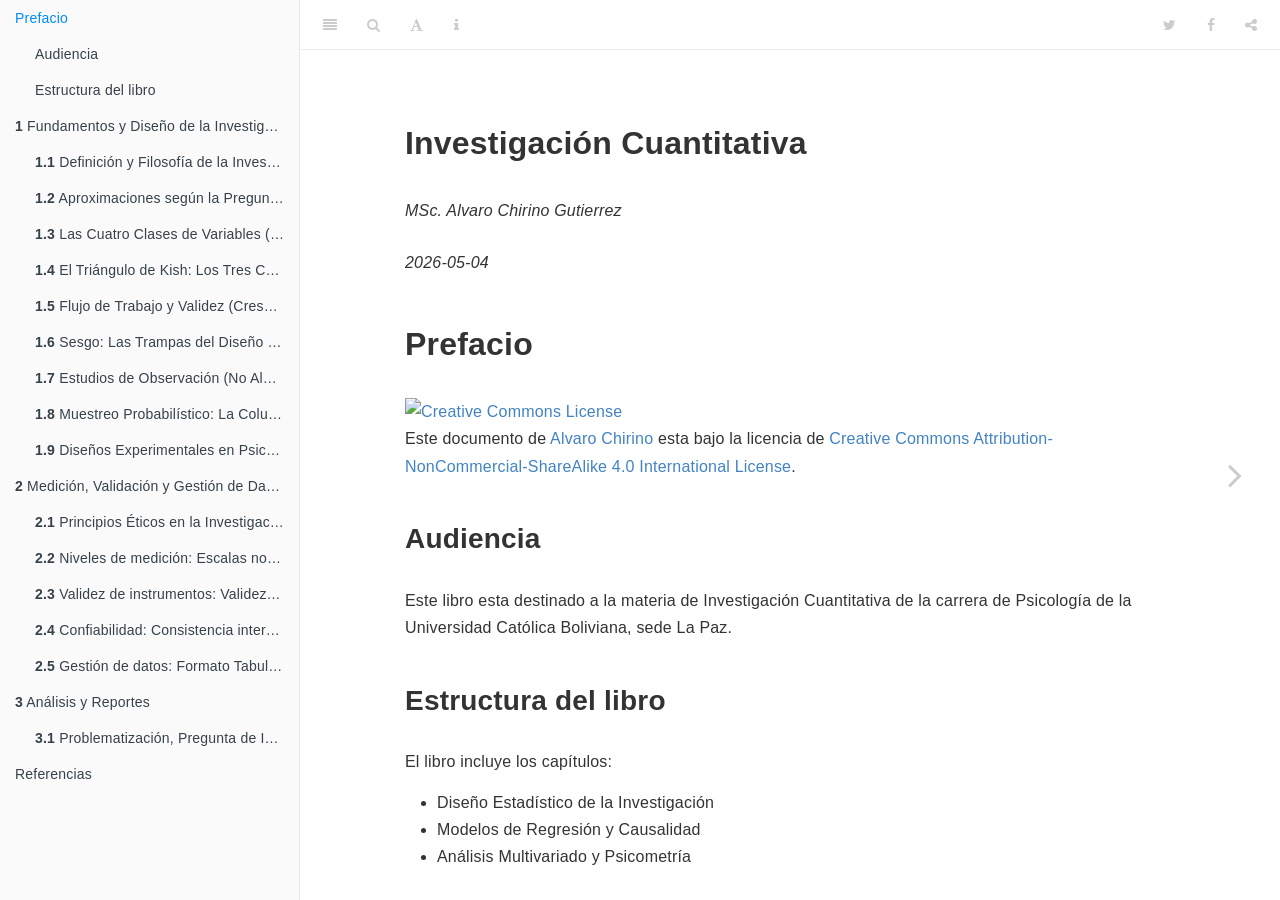
==== _book/index.html @ 8c60ca2c "up" ====
<!DOCTYPE html>
<html lang="" xml:lang="">
<head>

  <meta charset="utf-8" />
  <meta http-equiv="X-UA-Compatible" content="IE=edge" />
  <title>Investigación Cuantitativa</title>
  <meta name="description" content="Este libro esta destinado a la materia de Investigación Cuantitativa de la carrera de Psicología de la Universidad Católica Boliviana, sede La Paz." />
  <meta name="generator" content="bookdown 0.46 and GitBook 2.6.7" />

  <meta property="og:title" content="Investigación Cuantitativa" />
  <meta property="og:type" content="book" />
  
  <meta property="og:description" content="Este libro esta destinado a la materia de Investigación Cuantitativa de la carrera de Psicología de la Universidad Católica Boliviana, sede La Paz." />
  <meta name="github-repo" content="alvarolimber/" />

  <meta name="twitter:card" content="summary" />
  <meta name="twitter:title" content="Investigación Cuantitativa" />
  
  <meta name="twitter:description" content="Este libro esta destinado a la materia de Investigación Cuantitativa de la carrera de Psicología de la Universidad Católica Boliviana, sede La Paz." />
  

<meta name="author" content="MSc. Alvaro Chirino Gutierrez" />


<meta name="date" content="2026-05-04" />

  <meta name="viewport" content="width=device-width, initial-scale=1" />
  <meta name="apple-mobile-web-app-capable" content="yes" />
  <meta name="apple-mobile-web-app-status-bar-style" content="black" />
  
  

<link rel="next" href="diseno-estadistico.html"/>
<script src="libs/jquery-3.6.0/jquery-3.6.0.min.js"></script>
<script src="https://cdn.jsdelivr.net/npm/fuse.js@6.4.6/dist/fuse.min.js"></script>
<link href="libs/gitbook-2.6.7/css/style.css" rel="stylesheet" />
<link href="libs/gitbook-2.6.7/css/plugin-table.css" rel="stylesheet" />
<link href="libs/gitbook-2.6.7/css/plugin-bookdown.css" rel="stylesheet" />
<link href="libs/gitbook-2.6.7/css/plugin-highlight.css" rel="stylesheet" />
<link href="libs/gitbook-2.6.7/css/plugin-search.css" rel="stylesheet" />
<link href="libs/gitbook-2.6.7/css/plugin-fontsettings.css" rel="stylesheet" />
<link href="libs/gitbook-2.6.7/css/plugin-clipboard.css" rel="stylesheet" />








<link href="libs/anchor-sections-1.1.0/anchor-sections.css" rel="stylesheet" />
<link href="libs/anchor-sections-1.1.0/anchor-sections-hash.css" rel="stylesheet" />
<script src="libs/anchor-sections-1.1.0/anchor-sections.js"></script>



<style type="text/css">
  
  div.hanging-indent{margin-left: 1.5em; text-indent: -1.5em;}
</style>
<style type="text/css">
/* Used with Pandoc 2.11+ new --citeproc when CSL is used */
div.csl-bib-body { }
div.csl-entry {
  clear: both;
}
.hanging div.csl-entry {
  margin-left:2em;
  text-indent:-2em;
}
div.csl-left-margin {
  min-width:2em;
  float:left;
}
div.csl-right-inline {
  margin-left:2em;
  padding-left:1em;
}
div.csl-indent {
  margin-left: 2em;
}
</style>

<link rel="stylesheet" href="style.css" type="text/css" />
</head>

<body>



  <div class="book without-animation with-summary font-size-2 font-family-1" data-basepath=".">

    <div class="book-summary">
      <nav role="navigation">

<ul class="summary">
<li class="chapter" data-level="" data-path="index.html"><a href="index.html"><i class="fa fa-check"></i>Prefacio</a>
<ul>
<li class="chapter" data-level="" data-path="index.html"><a href="index.html#audiencia"><i class="fa fa-check"></i>Audiencia</a></li>
<li class="chapter" data-level="" data-path="index.html"><a href="index.html#estructura-del-libro"><i class="fa fa-check"></i>Estructura del libro</a></li>
</ul></li>
<li class="chapter" data-level="1" data-path="diseno-estadistico.html"><a href="diseno-estadistico.html"><i class="fa fa-check"></i><b>1</b> Fundamentos y Diseño de la Investigación cuantitativa</a>
<ul>
<li class="chapter" data-level="1.1" data-path="diseno-estadistico.html"><a href="diseno-estadistico.html#definici%C3%B3n-y-filosof%C3%ADa-de-la-investigaci%C3%B3n"><i class="fa fa-check"></i><b>1.1</b> Definición y Filosofía de la Investigación</a></li>
<li class="chapter" data-level="1.2" data-path="diseno-estadistico.html"><a href="diseno-estadistico.html#aproximaciones-seg%C3%BAn-la-pregunta-de-investigaci%C3%B3n"><i class="fa fa-check"></i><b>1.2</b> Aproximaciones según la Pregunta de Investigación</a></li>
<li class="chapter" data-level="1.3" data-path="diseno-estadistico.html"><a href="diseno-estadistico.html#las-cuatro-clases-de-variables-leslie-kish"><i class="fa fa-check"></i><b>1.3</b> Las Cuatro Clases de Variables (Leslie Kish)</a>
<ul>
<li class="chapter" data-level="1.3.1" data-path="diseno-estadistico.html"><a href="diseno-estadistico.html#actividad-grupal-auditor%C3%ADa-de-variables"><i class="fa fa-check"></i><b>1.3.1</b> Actividad Grupal: “Auditoría de Variables”</a></li>
</ul></li>
<li class="chapter" data-level="1.4" data-path="diseno-estadistico.html"><a href="diseno-estadistico.html#el-tri%C3%A1ngulo-de-kish-los-tres-criterios-del-dise%C3%B1o"><i class="fa fa-check"></i><b>1.4</b> El Triángulo de Kish: Los Tres Criterios del Diseño</a>
<ul>
<li class="chapter" data-level="1.4.1" data-path="diseno-estadistico.html"><a href="diseno-estadistico.html#actividad-grupal-la-subasta-de-kish"><i class="fa fa-check"></i><b>1.4.1</b> Actividad Grupal: “La Subasta de Kish”</a></li>
</ul></li>
<li class="chapter" data-level="1.5" data-path="diseno-estadistico.html"><a href="diseno-estadistico.html#flujo-de-trabajo-y-validez-creswell"><i class="fa fa-check"></i><b>1.5</b> Flujo de Trabajo y Validez (Creswell)</a>
<ul>
<li class="chapter" data-level="1.5.1" data-path="diseno-estadistico.html"><a href="diseno-estadistico.html#validez-el-eje-de-la-inferencia"><i class="fa fa-check"></i><b>1.5.1</b> Validez: El Eje de la Inferencia</a></li>
<li class="chapter" data-level="1.5.2" data-path="diseno-estadistico.html"><a href="diseno-estadistico.html#estrategias-de-investigaci%C3%B3n-y-su-balance-t%C3%A9cnico"><i class="fa fa-check"></i><b>1.5.2</b> Estrategias de Investigación y su Balance Técnico</a></li>
</ul></li>
<li class="chapter" data-level="1.6" data-path="diseno-estadistico.html"><a href="diseno-estadistico.html#sesgo-kish"><i class="fa fa-check"></i><b>1.6</b> Sesgo: Las Trampas del Diseño (Taxonomía de Kish)</a>
<ul>
<li class="chapter" data-level="1.6.1" data-path="diseno-estadistico.html"><a href="diseno-estadistico.html#taxonom%C3%ADa-de-kish"><i class="fa fa-check"></i><b>1.6.1</b> Taxonomía de Kish</a></li>
<li class="chapter" data-level="1.6.2" data-path="diseno-estadistico.html"><a href="diseno-estadistico.html#exactitud-vs.-precisi%C3%B3n"><i class="fa fa-check"></i><b>1.6.2</b> Exactitud vs. Precisión</a></li>
</ul></li>
<li class="chapter" data-level="1.7" data-path="diseno-estadistico.html"><a href="diseno-estadistico.html#estudios-observacion"><i class="fa fa-check"></i><b>1.7</b> Estudios de Observación (No Aleatorios)</a>
<ul>
<li class="chapter" data-level="1.7.1" data-path="diseno-estadistico.html"><a href="diseno-estadistico.html#criterios-de-selecci%C3%B3n-muestreos-no-probabil%C3%ADsticos"><i class="fa fa-check"></i><b>1.7.1</b> Criterios de Selección: Muestreos No Probabilísticos</a></li>
<li class="chapter" data-level="1.7.2" data-path="diseno-estadistico.html"><a href="diseno-estadistico.html#muestreo-de-expertos"><i class="fa fa-check"></i><b>1.7.2</b> Muestreo de Expertos</a></li>
<li class="chapter" data-level="1.7.3" data-path="diseno-estadistico.html"><a href="diseno-estadistico.html#recomendaciones-para-el-tama%C3%B1o-de-la-muestra-n"><i class="fa fa-check"></i><b>1.7.3</b> Recomendaciones para el Tamaño de la Muestra (<span class="math inline">\(n\)</span>)</a></li>
</ul></li>
<li class="chapter" data-level="1.8" data-path="diseno-estadistico.html"><a href="diseno-estadistico.html#muestreo-probabil%C3%ADstico-la-columna-de-la-representaci%C3%B3n"><i class="fa fa-check"></i><b>1.8</b> Muestreo Probabilístico: La Columna de la Representación</a>
<ul>
<li class="chapter" data-level="1.8.1" data-path="diseno-estadistico.html"><a href="diseno-estadistico.html#conceptos-fundamentales"><i class="fa fa-check"></i><b>1.8.1</b> Conceptos Fundamentales</a></li>
<li class="chapter" data-level="1.8.2" data-path="diseno-estadistico.html"><a href="diseno-estadistico.html#tipos-de-muestreo-probabil%C3%ADstico"><i class="fa fa-check"></i><b>1.8.2</b> Tipos de Muestreo Probabilístico</a></li>
<li class="chapter" data-level="1.8.3" data-path="diseno-estadistico.html"><a href="diseno-estadistico.html#tama%C3%B1o-de-muestra"><i class="fa fa-check"></i><b>1.8.3</b> Tamaño de muestra</a></li>
</ul></li>
<li class="chapter" data-level="1.9" data-path="diseno-estadistico.html"><a href="diseno-estadistico.html#dise%C3%B1os-experimentales-en-psicolog%C3%ADa"><i class="fa fa-check"></i><b>1.9</b> Diseños Experimentales en Psicología</a>
<ul>
<li class="chapter" data-level="1.9.1" data-path="diseno-estadistico.html"><a href="diseno-estadistico.html#elementos-clave"><i class="fa fa-check"></i><b>1.9.1</b> Elementos clave:</a></li>
<li class="chapter" data-level="1.9.2" data-path="diseno-estadistico.html"><a href="diseno-estadistico.html#notaci%C3%B3n-t%C3%A9cnica-campbell-y-stanley"><i class="fa fa-check"></i><b>1.9.2</b> Notación Técnica (Campbell y Stanley)</a></li>
<li class="chapter" data-level="1.9.3" data-path="diseno-estadistico.html"><a href="diseno-estadistico.html#dise%C3%B1os-pre-experimentales-bajo-control-malos-ejemplos"><i class="fa fa-check"></i><b>1.9.3</b> Diseños Pre-experimentales (Bajo control, malos ejemplos)</a></li>
<li class="chapter" data-level="1.9.4" data-path="diseno-estadistico.html"><a href="diseno-estadistico.html#dise%C3%B1os-experimentales-verdaderos-alto-control"><i class="fa fa-check"></i><b>1.9.4</b> Diseños Experimentales Verdaderos (Alto Control)</a></li>
<li class="chapter" data-level="1.9.5" data-path="diseno-estadistico.html"><a href="diseno-estadistico.html#el-dise%C3%B1o-de-cuatro-grupos-de-solomon"><i class="fa fa-check"></i><b>1.9.5</b> El Diseño de Cuatro Grupos de Solomon</a></li>
<li class="chapter" data-level="1.9.6" data-path="diseno-estadistico.html"><a href="diseno-estadistico.html#res%C3%BAmen-y-otros-dise%C3%B1os"><i class="fa fa-check"></i><b>1.9.6</b> Resúmen y otros diseños</a></li>
<li class="chapter" data-level="1.9.7" data-path="diseno-estadistico.html"><a href="diseno-estadistico.html#tama%C3%B1o-de-la-muestra-y-poder-estad%C3%ADstico"><i class="fa fa-check"></i><b>1.9.7</b> Tamaño de la Muestra y Poder Estadístico</a></li>
</ul></li>
</ul></li>
<li class="chapter" data-level="2" data-path="medición-validación-y-gestión-de-datos.html"><a href="medición-validación-y-gestión-de-datos.html"><i class="fa fa-check"></i><b>2</b> Medición, Validación y Gestión de Datos</a>
<ul>
<li class="chapter" data-level="2.1" data-path="medición-validación-y-gestión-de-datos.html"><a href="medición-validación-y-gestión-de-datos.html#principios-%C3%A9ticos-en-la-investigaci%C3%B3n-cuantitativa"><i class="fa fa-check"></i><b>2.1</b> Principios Éticos en la Investigación Cuantitativa</a>
<ul>
<li class="chapter" data-level="2.1.1" data-path="medición-validación-y-gestión-de-datos.html"><a href="medición-validación-y-gestión-de-datos.html#el-principio-de-compartir-beneficios-reciprocidad"><i class="fa fa-check"></i><b>2.1.1</b> El Principio de Compartir Beneficios (Reciprocidad)</a></li>
<li class="chapter" data-level="2.1.2" data-path="medición-validación-y-gestión-de-datos.html"><a href="medición-validación-y-gestión-de-datos.html#%C3%A9tica-en-entornos-digitales-internet-mediated-research"><i class="fa fa-check"></i><b>2.1.2</b> Ética en Entornos Digitales (Internet-Mediated Research)</a></li>
<li class="chapter" data-level="2.1.3" data-path="medición-validación-y-gestión-de-datos.html"><a href="medición-validación-y-gestión-de-datos.html#consentimiento-informado-la-base-de-la-autonom%C3%ADa"><i class="fa fa-check"></i><b>2.1.3</b> Consentimiento Informado: La Base de la Autonomía</a></li>
<li class="chapter" data-level="2.1.4" data-path="medición-validación-y-gestión-de-datos.html"><a href="medición-validación-y-gestión-de-datos.html#plantilla-de-consentimiento-informado-modelo-est%C3%A1ndar"><i class="fa fa-check"></i><b>2.1.4</b> Plantilla de Consentimiento Informado (Modelo Estándar)</a></li>
</ul></li>
<li class="chapter" data-level="2.2" data-path="medición-validación-y-gestión-de-datos.html"><a href="medición-validación-y-gestión-de-datos.html#niveles-de-medici%C3%B3n-escalas-nominal-ordinal-de-intervalo-y-de-raz%C3%B3n"><i class="fa fa-check"></i><b>2.2</b> Niveles de medición: Escalas nominal, ordinal, de intervalo y de razón</a>
<ul>
<li class="chapter" data-level="2.2.1" data-path="medición-validación-y-gestión-de-datos.html"><a href="medición-validación-y-gestión-de-datos.html#nivel-nominal-categor%C3%ADas"><i class="fa fa-check"></i><b>2.2.1</b> Nivel Nominal (Categorías)</a></li>
<li class="chapter" data-level="2.2.2" data-path="medición-validación-y-gestión-de-datos.html"><a href="medición-validación-y-gestión-de-datos.html#nivel-ordinal-orden-y-rango"><i class="fa fa-check"></i><b>2.2.2</b> Nivel Ordinal (Orden y Rango)</a></li>
<li class="chapter" data-level="2.2.3" data-path="medición-validación-y-gestión-de-datos.html"><a href="medición-validación-y-gestión-de-datos.html#nivel-de-intervalo-distancias-iguales"><i class="fa fa-check"></i><b>2.2.3</b> Nivel de Intervalo (Distancias Iguales)</a></li>
<li class="chapter" data-level="2.2.4" data-path="medición-validación-y-gestión-de-datos.html"><a href="medición-validación-y-gestión-de-datos.html#nivel-de-raz%C3%B3n-cero-absoluto"><i class="fa fa-check"></i><b>2.2.4</b> Nivel de Razón (Cero Absoluto)</a></li>
<li class="chapter" data-level="2.2.5" data-path="medición-validación-y-gestión-de-datos.html"><a href="medición-validación-y-gestión-de-datos.html#el-dilema-de-la-escala-likert"><i class="fa fa-check"></i><b>2.2.5</b> El Dilema de la Escala Likert</a></li>
</ul></li>
<li class="chapter" data-level="2.3" data-path="medición-validación-y-gestión-de-datos.html"><a href="medición-validación-y-gestión-de-datos.html#validez-de-instrumentos-validez-de-contenido-de-criterio-y-de-constructo"><i class="fa fa-check"></i><b>2.3</b> Validez de instrumentos: Validez de contenido, de criterio y de constructo</a>
<ul>
<li class="chapter" data-level="2.3.1" data-path="medición-validación-y-gestión-de-datos.html"><a href="medición-validación-y-gestión-de-datos.html#conceptos-fundamentales-de-la-validez"><i class="fa fa-check"></i><b>2.3.1</b> Conceptos Fundamentales de la Validez</a></li>
<li class="chapter" data-level="2.3.2" data-path="medición-validación-y-gestión-de-datos.html"><a href="medición-validación-y-gestión-de-datos.html#la-relaci%C3%B3n-cr%C3%ADtica-entre-fiabilidad-y-validez"><i class="fa fa-check"></i><b>2.3.2</b> La Relación Crítica entre Fiabilidad y Validez</a></li>
</ul></li>
<li class="chapter" data-level="2.4" data-path="medición-validación-y-gestión-de-datos.html"><a href="medición-validación-y-gestión-de-datos.html#confiabilidad-consistencia-interna-alfa-de-cronbach-y-omega-de-mcdonald"><i class="fa fa-check"></i><b>2.4</b> Confiabilidad: Consistencia interna (Alfa de Cronbach y Omega de McDonald)</a>
<ul>
<li class="chapter" data-level="2.4.1" data-path="medición-validación-y-gestión-de-datos.html"><a href="medición-validación-y-gestión-de-datos.html#teor%C3%ADa-cl%C3%A1sica-de-los-test-ctt"><i class="fa fa-check"></i><b>2.4.1</b> Teoría Clásica de los Test (CTT)</a></li>
<li class="chapter" data-level="2.4.2" data-path="medición-validación-y-gestión-de-datos.html"><a href="medición-validación-y-gestión-de-datos.html#medidas-de-consistencia-interna"><i class="fa fa-check"></i><b>2.4.2</b> Medidas de Consistencia Interna</a></li>
<li class="chapter" data-level="2.4.3" data-path="medición-validación-y-gestión-de-datos.html"><a href="medición-validación-y-gestión-de-datos.html#dataset-p%C3%BAblico-recomendado"><i class="fa fa-check"></i><b>2.4.3</b> Dataset Público Recomendado</a></li>
</ul></li>
<li class="chapter" data-level="2.5" data-path="medición-validación-y-gestión-de-datos.html"><a href="medición-validación-y-gestión-de-datos.html#gesti%C3%B3n-de-datos-formato-tabular-limpieza-y-pre-procesamiento"><i class="fa fa-check"></i><b>2.5</b> Gestión de datos: Formato Tabular, Limpieza y Pre-procesamiento</a>
<ul>
<li class="chapter" data-level="2.5.1" data-path="medición-validación-y-gestión-de-datos.html"><a href="medición-validación-y-gestión-de-datos.html#el-principio-del-formato-tabular-spreadsheet-logic"><i class="fa fa-check"></i><b>2.5.1</b> El Principio del Formato Tabular (Spreadsheet Logic)</a></li>
<li class="chapter" data-level="2.5.2" data-path="medición-validación-y-gestión-de-datos.html"><a href="medición-validación-y-gestión-de-datos.html#est%C3%A1ndares-de-archivos-excel-.xlsx-y-csv"><i class="fa fa-check"></i><b>2.5.2</b> Estándares de Archivos: Excel (.xlsx) y CSV</a></li>
<li class="chapter" data-level="2.5.3" data-path="medición-validación-y-gestión-de-datos.html"><a href="medición-validación-y-gestión-de-datos.html#limpieza-de-datos-outliers-y-criterios-de-calidad"><i class="fa fa-check"></i><b>2.5.3</b> Limpieza de Datos: Outliers y Criterios de Calidad</a></li>
<li class="chapter" data-level="2.5.4" data-path="medición-validación-y-gestión-de-datos.html"><a href="medición-validación-y-gestión-de-datos.html#recodificaci%C3%B3n-inversa-reverse-scoring"><i class="fa fa-check"></i><b>2.5.4</b> Recodificación Inversa (Reverse Scoring)</a></li>
<li class="chapter" data-level="2.5.5" data-path="medición-validación-y-gestión-de-datos.html"><a href="medición-validación-y-gestión-de-datos.html#los-diez-mandamientos-de-la-gesti%C3%B3n-de-datos-salkind"><i class="fa fa-check"></i><b>2.5.5</b> Los “Diez Mandamientos” de la Gestión de Datos (Salkind)</a></li>
</ul></li>
</ul></li>
<li class="chapter" data-level="3" data-path="análisis-y-reportes.html"><a href="análisis-y-reportes.html"><i class="fa fa-check"></i><b>3</b> Análisis y Reportes</a>
<ul>
<li class="chapter" data-level="3.1" data-path="análisis-y-reportes.html"><a href="análisis-y-reportes.html#problematizaci%C3%B3n-pregunta-de-investigaci%C3%B3n-y-poblaci%C3%B3n-objetivo"><i class="fa fa-check"></i><b>3.1</b> Problematización, Pregunta de Investigación y Población Objetivo</a>
<ul>
<li class="chapter" data-level="3.1.1" data-path="análisis-y-reportes.html"><a href="análisis-y-reportes.html#a.-la-problematizaci%C3%B3n-el-cimientomotivaci%C3%B3n-del-estudio"><i class="fa fa-check"></i><b>3.1.1</b> A. La Problematización (El cimiento/motivación del estudio)</a></li>
<li class="chapter" data-level="3.1.2" data-path="análisis-y-reportes.html"><a href="análisis-y-reportes.html#b.-la-pregunta-de-investigaci%C3%B3n-el-norte-del-estudio"><i class="fa fa-check"></i><b>3.1.2</b> B. La Pregunta de Investigación (El “norte” del estudio)</a></li>
<li class="chapter" data-level="3.1.3" data-path="análisis-y-reportes.html"><a href="análisis-y-reportes.html#c.-la-poblaci%C3%B3n-objetivo-a-qui%C3%A9nes-llegamos"><i class="fa fa-check"></i><b>3.1.3</b> C. La Población Objetivo (A quiénes llegamos)</a></li>
</ul></li>
</ul></li>
<li class="chapter" data-level="" data-path="referencias.html"><a href="referencias.html"><i class="fa fa-check"></i>Referencias</a></li>
</ul>

      </nav>
    </div>

    <div class="book-body">
      <div class="body-inner">
        <div class="book-header" role="navigation">
          <h1>
            <i class="fa fa-circle-o-notch fa-spin"></i><a href="./">Investigación Cuantitativa</a>
          </h1>
        </div>

        <div class="page-wrapper" tabindex="-1" role="main">
          <div class="page-inner">

            <section class="normal" id="section-">
<div id="header">
<h1 class="title">Investigación Cuantitativa</h1>
<p class="author"><em>MSc. Alvaro Chirino Gutierrez</em></p>
<p class="date"><em>2026-05-04</em></p>
</div>
<div id="prefacio" class="section level1 unnumbered hasAnchor">
<h1>Prefacio<a href="index.html#prefacio" class="anchor-section" aria-label="Anchor link to header"></a></h1>
<p><a rel="license" href="http://creativecommons.org/licenses/by-nc-sa/4.0/"><img alt="Creative Commons License" style="border-width:0" src="https://i.creativecommons.org/l/by-nc-sa/4.0/88x31.png" /></a><br />Este documento de <a href="https://twiiter/alvarochirinog">Alvaro Chirino</a> esta bajo la licencia de <a rel="license" href="http://creativecommons.org/licenses/by-nc-sa/4.0/">Creative Commons Attribution-NonCommercial-ShareAlike 4.0 International License</a>.</p>
<div id="audiencia" class="section level2 unnumbered hasAnchor">
<h2>Audiencia<a href="index.html#audiencia" class="anchor-section" aria-label="Anchor link to header"></a></h2>
<p>Este libro esta destinado a la materia de Investigación Cuantitativa de la carrera de Psicología de la Universidad Católica Boliviana, sede La Paz.</p>
</div>
<div id="estructura-del-libro" class="section level2 unnumbered hasAnchor">
<h2>Estructura del libro<a href="index.html#estructura-del-libro" class="anchor-section" aria-label="Anchor link to header"></a></h2>
<p>El libro incluye los capítulos:</p>
<ul>
<li>Diseño Estadístico de la Investigación</li>
<li>Modelos de Regresión y Causalidad</li>
<li>Análisis Multivariado y Psicometría</li>
</ul>

</div>
</div>
            </section>

          </div>
        </div>
      </div>

<a href="diseno-estadistico.html" class="navigation navigation-next navigation-unique" aria-label="Next page"><i class="fa fa-angle-right"></i></a>
    </div>
  </div>
<script src="libs/gitbook-2.6.7/js/app.min.js"></script>
<script src="libs/gitbook-2.6.7/js/clipboard.min.js"></script>
<script src="libs/gitbook-2.6.7/js/plugin-search.js"></script>
<script src="libs/gitbook-2.6.7/js/plugin-sharing.js"></script>
<script src="libs/gitbook-2.6.7/js/plugin-fontsettings.js"></script>
<script src="libs/gitbook-2.6.7/js/plugin-bookdown.js"></script>
<script src="libs/gitbook-2.6.7/js/jquery.highlight.js"></script>
<script src="libs/gitbook-2.6.7/js/plugin-clipboard.js"></script>
<script>
gitbook.require(["gitbook"], function(gitbook) {
gitbook.start({
  "sharing": {
    "github": false,
    "facebook": true,
    "twitter": true,
    "linkedin": false,
    "weibo": false,
    "instapaper": false,
    "vk": false,
    "whatsapp": false,
    "all": ["facebook", "twitter", "linkedin", "weibo", "instapaper"]
  },
  "fontsettings": {
    "theme": "white",
    "family": "sans",
    "size": 2
  },
  "edit": {
    "link": null,
    "text": null
  },
  "history": {
    "link": null,
    "text": null
  },
  "view": {
    "link": null,
    "text": null
  },
  "download": null,
  "search": {
    "engine": "fuse",
    "options": null
  },
  "toc": {
    "collapse": "subsection"
  }
});
});
</script>

<!-- dynamically load mathjax for compatibility with self-contained -->
<script>
  (function () {
    var script = document.createElement("script");
    script.type = "text/javascript";
    var src = "true";
    if (src === "" || src === "true") src = "https://cdnjs.cloudflare.com/ajax/libs/mathjax/2.7.9/latest.js?config=TeX-MML-AM_CHTML";
    if (location.protocol !== "file:")
      if (/^https?:/.test(src))
        src = src.replace(/^https?:/, '');
    script.src = src;
    document.getElementsByTagName("head")[0].appendChild(script);
  })();
</script>
</body>

</html>
---- _book/libs/gitbook-2.6.7/css/style.css ----
/*! normalize.css v2.1.0 | MIT License | git.io/normalize */img,legend{border:0}*{-webkit-font-smoothing:antialiased}sub,sup{position:relative}.book .book-body .page-wrapper .page-inner section.normal hr:after,.book-langs-index .inner .languages:after,.buttons:after,.dropdown-menu .buttons:after{clear:both}body,html{-ms-text-size-adjust:100%;-webkit-text-size-adjust:100%}article,aside,details,figcaption,figure,footer,header,hgroup,main,nav,section,summary{display:block}audio,canvas,video{display:inline-block}.hidden,[hidden]{display:none}audio:not([controls]){display:none;height:0}html{font-family:sans-serif}body,figure{margin:0}a:focus{outline:dotted thin}a:active,a:hover{outline:0}h1{font-size:2em;margin:.67em 0}abbr[title]{border-bottom:1px dotted}b,strong{font-weight:700}dfn{font-style:italic}hr{-moz-box-sizing:content-box;box-sizing:content-box;height:0}mark{background:#ff0;color:#000}code,kbd,pre,samp{font-family:monospace,serif;font-size:1em}pre{white-space:pre-wrap}q{quotes:"\201C" "\201D" "\2018" "\2019"}small{font-size:80%}sub,sup{font-size:75%;line-height:0;vertical-align:baseline}sup{top:-.5em}sub{bottom:-.25em}svg:not(:root){overflow:hidden}fieldset{border:1px solid silver;margin:0 2px;padding:.35em .625em .75em}legend{padding:0}button,input,select,textarea{font-family:inherit;font-size:100%;margin:0}button,input{line-height:normal}button,select{text-transform:none}button,html input[type=button],input[type=reset],input[type=submit]{-webkit-appearance:button;cursor:pointer}button[disabled],html input[disabled]{cursor:default}input[type=checkbox],input[type=radio]{box-sizing:border-box;padding:0}input[type=search]{-webkit-appearance:textfield;-moz-box-sizing:content-box;-webkit-box-sizing:content-box;box-sizing:content-box}input[type=search]::-webkit-search-cancel-button{margin-right:10px;}button::-moz-focus-inner,input::-moz-focus-inner{border:0;padding:0}textarea{overflow:auto;vertical-align:top}table{border-collapse:collapse;border-spacing:0}/*!
 * Preboot v2
 *
 * Open sourced under MIT license by @mdo.
 * Some variables and mixins from Bootstrap (Apache 2 license).
 */.link-inherit,.link-inherit:focus,.link-inherit:hover{color:inherit}/*!
 *  Font Awesome 4.7.0 by @davegandy - http://fontawesome.io - @fontawesome
 *  License - http://fontawesome.io/license (Font: SIL OFL 1.1, CSS: MIT License)
 */@font-face{font-family:'FontAwesome';src:url('./fontawesome/fontawesome-webfont.ttf?v=4.7.0') format('truetype');font-weight:normal;font-style:normal}.fa{display:inline-block;font:normal normal normal 14px/1 FontAwesome;font-size:inherit;text-rendering:auto;-webkit-font-smoothing:antialiased;-moz-osx-font-smoothing:grayscale}.fa-lg{font-size:1.33333333em;line-height:.75em;vertical-align:-15%}.fa-2x{font-size:2em}.fa-3x{font-size:3em}.fa-4x{font-size:4em}.fa-5x{font-size:5em}.fa-fw{width:1.28571429em;text-align:center}.fa-ul{padding-left:0;margin-left:2.14285714em;list-style-type:none}.fa-ul>li{position:relative}.fa-li{position:absolute;left:-2.14285714em;width:2.14285714em;top:.14285714em;text-align:center}.fa-li.fa-lg{left:-1.85714286em}.fa-border{padding:.2em .25em .15em;border:solid .08em #eee;border-radius:.1em}.fa-pull-left{float:left}.fa-pull-right{float:right}.fa.fa-pull-left{margin-right:.3em}.fa.fa-pull-right{margin-left:.3em}.pull-right{float:right}.pull-left{float:left}.fa.pull-left{margin-right:.3em}.fa.pull-right{margin-left:.3em}.fa-spin{-webkit-animation:fa-spin 2s infinite linear;animation:fa-spin 2s infinite linear}.fa-pulse{-webkit-animation:fa-spin 1s infinite steps(8);animation:fa-spin 1s infinite steps(8)}@-webkit-keyframes fa-spin{0%{-webkit-transform:rotate(0deg);transform:rotate(0deg)}100%{-webkit-transform:rotate(359deg);transform:rotate(359deg)}}@keyframes fa-spin{0%{-webkit-transform:rotate(0deg);transform:rotate(0deg)}100%{-webkit-transform:rotate(359deg);transform:rotate(359deg)}}.fa-rotate-90{-ms-filter:"progid:DXImageTransform.Microsoft.BasicImage(rotation=1)";-webkit-transform:rotate(90deg);-ms-transform:rotate(90deg);transform:rotate(90deg)}.fa-rotate-180{-ms-filter:"progid:DXImageTransform.Microsoft.BasicImage(rotation=2)";-webkit-transform:rotate(180deg);-ms-transform:rotate(180deg);transform:rotate(180deg)}.fa-rotate-270{-ms-filter:"progid:DXImageTransform.Microsoft.BasicImage(rotation=3)";-webkit-transform:rotate(270deg);-ms-transform:rotate(270deg);transform:rotate(270deg)}.fa-flip-horizontal{-ms-filter:"progid:DXImageTransform.Microsoft.BasicImage(rotation=0, mirror=1)";-webkit-transform:scale(-1, 1);-ms-transform:scale(-1, 1);transform:scale(-1, 1)}.fa-flip-vertical{-ms-filter:"progid:DXImageTransform.Microsoft.BasicImage(rotation=2, mirror=1)";-webkit-transform:scale(1, -1);-ms-transform:scale(1, -1);transform:scale(1, -1)}:root .fa-rotate-90,:root .fa-rotate-180,:root .fa-rotate-270,:root .fa-flip-horizontal,:root .fa-flip-vertical{filter:none}.fa-stack{position:relative;display:inline-block;width:2em;height:2em;line-height:2em;vertical-align:middle}.fa-stack-1x,.fa-stack-2x{position:absolute;left:0;width:100%;text-align:center}.fa-stack-1x{line-height:inherit}.fa-stack-2x{font-size:2em}.fa-inverse{color:#fff}.fa-glass:before{content:"\f000"}.fa-music:before{content:"\f001"}.fa-search:before{content:"\f002"}.fa-envelope-o:before{content:"\f003"}.fa-heart:before{content:"\f004"}.fa-star:before{content:"\f005"}.fa-star-o:before{content:"\f006"}.fa-user:before{content:"\f007"}.fa-film:before{content:"\f008"}.fa-th-large:before{content:"\f009"}.fa-th:before{content:"\f00a"}.fa-th-list:before{content:"\f00b"}.fa-check:before{content:"\f00c"}.fa-remove:before,.fa-close:before,.fa-times:before{content:"\f00d"}.fa-search-plus:before{content:"\f00e"}.fa-search-minus:before{content:"\f010"}.fa-power-off:before{content:"\f011"}.fa-signal:before{content:"\f012"}.fa-gear:before,.fa-cog:before{content:"\f013"}.fa-trash-o:before{content:"\f014"}.fa-home:before{content:"\f015"}.fa-file-o:before{content:"\f016"}.fa-clock-o:before{content:"\f017"}.fa-road:before{content:"\f018"}.fa-download:before{content:"\f019"}.fa-arrow-circle-o-down:before{content:"\f01a"}.fa-arrow-circle-o-up:before{content:"\f01b"}.fa-inbox:before{content:"\f01c"}.fa-play-circle-o:before{content:"\f01d"}.fa-rotate-right:before,.fa-repeat:before{content:"\f01e"}.fa-refresh:before{content:"\f021"}.fa-list-alt:before{content:"\f022"}.fa-lock:before{content:"\f023"}.fa-flag:before{content:"\f024"}.fa-headphones:before{content:"\f025"}.fa-volume-off:before{content:"\f026"}.fa-volume-down:before{content:"\f027"}.fa-volume-up:before{content:"\f028"}.fa-qrcode:before{content:"\f029"}.fa-barcode:before{content:"\f02a"}.fa-tag:before{content:"\f02b"}.fa-tags:before{content:"\f02c"}.fa-book:before{content:"\f02d"}.fa-bookmark:before{content:"\f02e"}.fa-print:before{content:"\f02f"}.fa-camera:before{content:"\f030"}.fa-font:before{content:"\f031"}.fa-bold:before{content:"\f032"}.fa-italic:before{content:"\f033"}.fa-text-height:before{content:"\f034"}.fa-text-width:before{content:"\f035"}.fa-align-left:before{content:"\f036"}.fa-align-center:before{content:"\f037"}.fa-align-right:before{content:"\f038"}.fa-align-justify:before{content:"\f039"}.fa-list:before{content:"\f03a"}.fa-dedent:before,.fa-outdent:before{content:"\f03b"}.fa-indent:before{content:"\f03c"}.fa-video-camera:before{content:"\f03d"}.fa-photo:before,.fa-image:before,.fa-picture-o:before{content:"\f03e"}.fa-pencil:before{content:"\f040"}.fa-map-marker:before{content:"\f041"}.fa-adjust:before{content:"\f042"}.fa-tint:before{content:"\f043"}.fa-edit:before,.fa-pencil-square-o:before{content:"\f044"}.fa-share-square-o:before{content:"\f045"}.fa-check-square-o:before{content:"\f046"}.fa-arrows:before{content:"\f047"}.fa-step-backward:before{content:"\f048"}.fa-fast-backward:before{content:"\f049"}.fa-backward:before{content:"\f04a"}.fa-play:before{content:"\f04b"}.fa-pause:before{content:"\f04c"}.fa-stop:before{content:"\f04d"}.fa-forward:before{content:"\f04e"}.fa-fast-forward:before{content:"\f050"}.fa-step-forward:before{content:"\f051"}.fa-eject:before{content:"\f052"}.fa-chevron-left:before{content:"\f053"}.fa-chevron-right:before{content:"\f054"}.fa-plus-circle:before{content:"\f055"}.fa-minus-circle:before{content:"\f056"}.fa-times-circle:before{content:"\f057"}.fa-check-circle:before{content:"\f058"}.fa-question-circle:before{content:"\f059"}.fa-info-circle:before{content:"\f05a"}.fa-crosshairs:before{content:"\f05b"}.fa-times-circle-o:before{content:"\f05c"}.fa-check-circle-o:before{content:"\f05d"}.fa-ban:before{content:"\f05e"}.fa-arrow-left:before{content:"\f060"}.fa-arrow-right:before{content:"\f061"}.fa-arrow-up:before{content:"\f062"}.fa-arrow-down:before{content:"\f063"}.fa-mail-forward:before,.fa-share:before{content:"\f064"}.fa-expand:before{content:"\f065"}.fa-compress:before{content:"\f066"}.fa-plus:before{content:"\f067"}.fa-minus:before{content:"\f068"}.fa-asterisk:before{content:"\f069"}.fa-exclamation-circle:before{content:"\f06a"}.fa-gift:before{content:"\f06b"}.fa-leaf:before{content:"\f06c"}.fa-fire:before{content:"\f06d"}.fa-eye:before{content:"\f06e"}.fa-eye-slash:before{content:"\f070"}.fa-warning:before,.fa-exclamation-triangle:before{content:"\f071"}.fa-plane:before{content:"\f072"}.fa-calendar:before{content:"\f073"}.fa-random:before{content:"\f074"}.fa-comment:before{content:"\f075"}.fa-magnet:before{content:"\f076"}.fa-chevron-up:before{content:"\f077"}.fa-chevron-down:before{content:"\f078"}.fa-retweet:before{content:"\f079"}.fa-shopping-cart:before{content:"\f07a"}.fa-folder:before{content:"\f07b"}.fa-folder-open:before{content:"\f07c"}.fa-arrows-v:before{content:"\f07d"}.fa-arrows-h:before{content:"\f07e"}.fa-bar-chart-o:before,.fa-bar-chart:before{content:"\f080"}.fa-twitter-square:before{content:"\f081"}.fa-facebook-square:before{content:"\f082"}.fa-camera-retro:before{content:"\f083"}.fa-key:before{content:"\f084"}.fa-gears:before,.fa-cogs:before{content:"\f085"}.fa-comments:before{content:"\f086"}.fa-thumbs-o-up:before{content:"\f087"}.fa-thumbs-o-down:before{content:"\f088"}.fa-star-half:before{content:"\f089"}.fa-heart-o:before{content:"\f08a"}.fa-sign-out:before{content:"\f08b"}.fa-linkedin-square:before{content:"\f08c"}.fa-thumb-tack:before{content:"\f08d"}.fa-external-link:before{content:"\f08e"}.fa-sign-in:before{content:"\f090"}.fa-trophy:before{content:"\f091"}.fa-github-square:before{content:"\f092"}.fa-upload:before{content:"\f093"}.fa-lemon-o:before{content:"\f094"}.fa-phone:before{content:"\f095"}.fa-square-o:before{content:"\f096"}.fa-bookmark-o:before{content:"\f097"}.fa-phone-square:before{content:"\f098"}.fa-twitter:before{content:"\f099"}.fa-facebook-f:before,.fa-facebook:before{content:"\f09a"}.fa-github:before{content:"\f09b"}.fa-unlock:before{content:"\f09c"}.fa-credit-card:before{content:"\f09d"}.fa-feed:before,.fa-rss:before{content:"\f09e"}.fa-hdd-o:before{content:"\f0a0"}.fa-bullhorn:before{content:"\f0a1"}.fa-bell:before{content:"\f0f3"}.fa-certificate:before{content:"\f0a3"}.fa-hand-o-right:before{content:"\f0a4"}.fa-hand-o-left:before{content:"\f0a5"}.fa-hand-o-up:before{content:"\f0a6"}.fa-hand-o-down:before{content:"\f0a7"}.fa-arrow-circle-left:before{content:"\f0a8"}.fa-arrow-circle-right:before{content:"\f0a9"}.fa-arrow-circle-up:before{content:"\f0aa"}.fa-arrow-circle-down:before{content:"\f0ab"}.fa-globe:before{content:"\f0ac"}.fa-wrench:before{content:"\f0ad"}.fa-tasks:before{content:"\f0ae"}.fa-filter:before{content:"\f0b0"}.fa-briefcase:before{content:"\f0b1"}.fa-arrows-alt:before{content:"\f0b2"}.fa-group:before,.fa-users:before{content:"\f0c0"}.fa-chain:before,.fa-link:before{content:"\f0c1"}.fa-cloud:before{content:"\f0c2"}.fa-flask:before{content:"\f0c3"}.fa-cut:before,.fa-scissors:before{content:"\f0c4"}.fa-copy:before,.fa-files-o:before{content:"\f0c5"}.fa-paperclip:before{content:"\f0c6"}.fa-save:before,.fa-floppy-o:before{content:"\f0c7"}.fa-square:before{content:"\f0c8"}.fa-navicon:before,.fa-reorder:before,.fa-bars:before{content:"\f0c9"}.fa-list-ul:before{content:"\f0ca"}.fa-list-ol:before{content:"\f0cb"}.fa-strikethrough:before{content:"\f0cc"}.fa-underline:before{content:"\f0cd"}.fa-table:before{content:"\f0ce"}.fa-magic:before{content:"\f0d0"}.fa-truck:before{content:"\f0d1"}.fa-pinterest:before{content:"\f0d2"}.fa-pinterest-square:before{content:"\f0d3"}.fa-google-plus-square:before{content:"\f0d4"}.fa-google-plus:before{content:"\f0d5"}.fa-money:before{content:"\f0d6"}.fa-caret-down:before{content:"\f0d7"}.fa-caret-up:before{content:"\f0d8"}.fa-caret-left:before{content:"\f0d9"}.fa-caret-right:before{content:"\f0da"}.fa-columns:before{content:"\f0db"}.fa-unsorted:before,.fa-sort:before{content:"\f0dc"}.fa-sort-down:before,.fa-sort-desc:before{content:"\f0dd"}.fa-sort-up:before,.fa-sort-asc:before{content:"\f0de"}.fa-envelope:before{content:"\f0e0"}.fa-linkedin:before{content:"\f0e1"}.fa-rotate-left:before,.fa-undo:before{content:"\f0e2"}.fa-legal:before,.fa-gavel:before{content:"\f0e3"}.fa-dashboard:before,.fa-tachometer:before{content:"\f0e4"}.fa-comment-o:before{content:"\f0e5"}.fa-comments-o:before{content:"\f0e6"}.fa-flash:before,.fa-bolt:before{content:"\f0e7"}.fa-sitemap:before{content:"\f0e8"}.fa-umbrella:before{content:"\f0e9"}.fa-paste:before,.fa-clipboard:before{content:"\f0ea"}.fa-lightbulb-o:before{content:"\f0eb"}.fa-exchange:before{content:"\f0ec"}.fa-cloud-download:before{content:"\f0ed"}.fa-cloud-upload:before{content:"\f0ee"}.fa-user-md:before{content:"\f0f0"}.fa-stethoscope:before{content:"\f0f1"}.fa-suitcase:before{content:"\f0f2"}.fa-bell-o:before{content:"\f0a2"}.fa-coffee:before{content:"\f0f4"}.fa-cutlery:before{content:"\f0f5"}.fa-file-text-o:before{content:"\f0f6"}.fa-building-o:before{content:"\f0f7"}.fa-hospital-o:before{content:"\f0f8"}.fa-ambulance:before{content:"\f0f9"}.fa-medkit:before{content:"\f0fa"}.fa-fighter-jet:before{content:"\f0fb"}.fa-beer:before{content:"\f0fc"}.fa-h-square:before{content:"\f0fd"}.fa-plus-square:before{content:"\f0fe"}.fa-angle-double-left:before{content:"\f100"}.fa-angle-double-right:before{content:"\f101"}.fa-angle-double-up:before{content:"\f102"}.fa-angle-double-down:before{content:"\f103"}.fa-angle-left:before{content:"\f104"}.fa-angle-right:before{content:"\f105"}.fa-angle-up:before{content:"\f106"}.fa-angle-down:before{content:"\f107"}.fa-desktop:before{content:"\f108"}.fa-laptop:before{content:"\f109"}.fa-tablet:before{content:"\f10a"}.fa-mobile-phone:before,.fa-mobile:before{content:"\f10b"}.fa-circle-o:before{content:"\f10c"}.fa-quote-left:before{content:"\f10d"}.fa-quote-right:before{content:"\f10e"}.fa-spinner:before{content:"\f110"}.fa-circle:before{content:"\f111"}.fa-mail-reply:before,.fa-reply:before{content:"\f112"}.fa-github-alt:before{content:"\f113"}.fa-folder-o:before{content:"\f114"}.fa-folder-open-o:before{content:"\f115"}.fa-smile-o:before{content:"\f118"}.fa-frown-o:before{content:"\f119"}.fa-meh-o:before{content:"\f11a"}.fa-gamepad:before{content:"\f11b"}.fa-keyboard-o:before{content:"\f11c"}.fa-flag-o:before{content:"\f11d"}.fa-flag-checkered:before{content:"\f11e"}.fa-terminal:before{content:"\f120"}.fa-code:before{content:"\f121"}.fa-mail-reply-all:before,.fa-reply-all:before{content:"\f122"}.fa-star-half-empty:before,.fa-star-half-full:before,.fa-star-half-o:before{content:"\f123"}.fa-location-arrow:before{content:"\f124"}.fa-crop:before{content:"\f125"}.fa-code-fork:before{content:"\f126"}.fa-unlink:before,.fa-chain-broken:before{content:"\f127"}.fa-question:before{content:"\f128"}.fa-info:before{content:"\f129"}.fa-exclamation:before{content:"\f12a"}.fa-superscript:before{content:"\f12b"}.fa-subscript:before{content:"\f12c"}.fa-eraser:before{content:"\f12d"}.fa-puzzle-piece:before{content:"\f12e"}.fa-microphone:before{content:"\f130"}.fa-microphone-slash:before{content:"\f131"}.fa-shield:before{content:"\f132"}.fa-calendar-o:before{content:"\f133"}.fa-fire-extinguisher:before{content:"\f134"}.fa-rocket:before{content:"\f135"}.fa-maxcdn:before{content:"\f136"}.fa-chevron-circle-left:before{content:"\f137"}.fa-chevron-circle-right:before{content:"\f138"}.fa-chevron-circle-up:before{content:"\f139"}.fa-chevron-circle-down:before{content:"\f13a"}.fa-html5:before{content:"\f13b"}.fa-css3:before{content:"\f13c"}.fa-anchor:before{content:"\f13d"}.fa-unlock-alt:before{content:"\f13e"}.fa-bullseye:before{content:"\f140"}.fa-ellipsis-h:before{content:"\f141"}.fa-ellipsis-v:before{content:"\f142"}.fa-rss-square:before{content:"\f143"}.fa-play-circle:before{content:"\f144"}.fa-ticket:before{content:"\f145"}.fa-minus-square:before{content:"\f146"}.fa-minus-square-o:before{content:"\f147"}.fa-level-up:before{content:"\f148"}.fa-level-down:before{content:"\f149"}.fa-check-square:before{content:"\f14a"}.fa-pencil-square:before{content:"\f14b"}.fa-external-link-square:before{content:"\f14c"}.fa-share-square:before{content:"\f14d"}.fa-compass:before{content:"\f14e"}.fa-toggle-down:before,.fa-caret-square-o-down:before{content:"\f150"}.fa-toggle-up:before,.fa-caret-square-o-up:before{content:"\f151"}.fa-toggle-right:before,.fa-caret-square-o-right:before{content:"\f152"}.fa-euro:before,.fa-eur:before{content:"\f153"}.fa-gbp:before{content:"\f154"}.fa-dollar:before,.fa-usd:before{content:"\f155"}.fa-rupee:before,.fa-inr:before{content:"\f156"}.fa-cny:before,.fa-rmb:before,.fa-yen:before,.fa-jpy:before{content:"\f157"}.fa-ruble:before,.fa-rouble:before,.fa-rub:before{content:"\f158"}.fa-won:before,.fa-krw:before{content:"\f159"}.fa-bitcoin:before,.fa-btc:before{content:"\f15a"}.fa-file:before{content:"\f15b"}.fa-file-text:before{content:"\f15c"}.fa-sort-alpha-asc:before{content:"\f15d"}.fa-sort-alpha-desc:before{content:"\f15e"}.fa-sort-amount-asc:before{content:"\f160"}.fa-sort-amount-desc:before{content:"\f161"}.fa-sort-numeric-asc:before{content:"\f162"}.fa-sort-numeric-desc:before{content:"\f163"}.fa-thumbs-up:before{content:"\f164"}.fa-thumbs-down:before{content:"\f165"}.fa-youtube-square:before{content:"\f166"}.fa-youtube:before{content:"\f167"}.fa-xing:before{content:"\f168"}.fa-xing-square:before{content:"\f169"}.fa-youtube-play:before{content:"\f16a"}.fa-dropbox:before{content:"\f16b"}.fa-stack-overflow:before{content:"\f16c"}.fa-instagram:before{content:"\f16d"}.fa-flickr:before{content:"\f16e"}.fa-adn:before{content:"\f170"}.fa-bitbucket:before{content:"\f171"}.fa-bitbucket-square:before{content:"\f172"}.fa-tumblr:before{content:"\f173"}.fa-tumblr-square:before{content:"\f174"}.fa-long-arrow-down:before{content:"\f175"}.fa-long-arrow-up:before{content:"\f176"}.fa-long-arrow-left:before{content:"\f177"}.fa-long-arrow-right:before{content:"\f178"}.fa-apple:before{content:"\f179"}.fa-windows:before{content:"\f17a"}.fa-android:before{content:"\f17b"}.fa-linux:before{content:"\f17c"}.fa-dribbble:before{content:"\f17d"}.fa-skype:before{content:"\f17e"}.fa-foursquare:before{content:"\f180"}.fa-trello:before{content:"\f181"}.fa-female:before{content:"\f182"}.fa-male:before{content:"\f183"}.fa-gittip:before,.fa-gratipay:before{content:"\f184"}.fa-sun-o:before{content:"\f185"}.fa-moon-o:before{content:"\f186"}.fa-archive:before{content:"\f187"}.fa-bug:before{content:"\f188"}.fa-vk:before{content:"\f189"}.fa-weibo:before{content:"\f18a"}.fa-renren:before{content:"\f18b"}.fa-pagelines:before{content:"\f18c"}.fa-stack-exchange:before{content:"\f18d"}.fa-arrow-circle-o-right:before{content:"\f18e"}.fa-arrow-circle-o-left:before{content:"\f190"}.fa-toggle-left:before,.fa-caret-square-o-left:before{content:"\f191"}.fa-dot-circle-o:before{content:"\f192"}.fa-wheelchair:before{content:"\f193"}.fa-vimeo-square:before{content:"\f194"}.fa-turkish-lira:before,.fa-try:before{content:"\f195"}.fa-plus-square-o:before{content:"\f196"}.fa-space-shuttle:before{content:"\f197"}.fa-slack:before{content:"\f198"}.fa-envelope-square:before{content:"\f199"}.fa-wordpress:before{content:"\f19a"}.fa-openid:before{content:"\f19b"}.fa-institution:before,.fa-bank:before,.fa-university:before{content:"\f19c"}.fa-mortar-board:before,.fa-graduation-cap:before{content:"\f19d"}.fa-yahoo:before{content:"\f19e"}.fa-google:before{content:"\f1a0"}.fa-reddit:before{content:"\f1a1"}.fa-reddit-square:before{content:"\f1a2"}.fa-stumbleupon-circle:before{content:"\f1a3"}.fa-stumbleupon:before{content:"\f1a4"}.fa-delicious:before{content:"\f1a5"}.fa-digg:before{content:"\f1a6"}.fa-pied-piper-pp:before{content:"\f1a7"}.fa-pied-piper-alt:before{content:"\f1a8"}.fa-drupal:before{content:"\f1a9"}.fa-joomla:before{content:"\f1aa"}.fa-language:before{content:"\f1ab"}.fa-fax:before{content:"\f1ac"}.fa-building:before{content:"\f1ad"}.fa-child:before{content:"\f1ae"}.fa-paw:before{content:"\f1b0"}.fa-spoon:before{content:"\f1b1"}.fa-cube:before{content:"\f1b2"}.fa-cubes:before{content:"\f1b3"}.fa-behance:before{content:"\f1b4"}.fa-behance-square:before{content:"\f1b5"}.fa-steam:before{content:"\f1b6"}.fa-steam-square:before{content:"\f1b7"}.fa-recycle:before{content:"\f1b8"}.fa-automobile:before,.fa-car:before{content:"\f1b9"}.fa-cab:before,.fa-taxi:before{content:"\f1ba"}.fa-tree:before{content:"\f1bb"}.fa-spotify:before{content:"\f1bc"}.fa-deviantart:before{content:"\f1bd"}.fa-soundcloud:before{content:"\f1be"}.fa-database:before{content:"\f1c0"}.fa-file-pdf-o:before{content:"\f1c1"}.fa-file-word-o:before{content:"\f1c2"}.fa-file-excel-o:before{content:"\f1c3"}.fa-file-powerpoint-o:before{content:"\f1c4"}.fa-file-photo-o:before,.fa-file-picture-o:before,.fa-file-image-o:before{content:"\f1c5"}.fa-file-zip-o:before,.fa-file-archive-o:before{content:"\f1c6"}.fa-file-sound-o:before,.fa-file-audio-o:before{content:"\f1c7"}.fa-file-movie-o:before,.fa-file-video-o:before{content:"\f1c8"}.fa-file-code-o:before{content:"\f1c9"}.fa-vine:before{content:"\f1ca"}.fa-codepen:before{content:"\f1cb"}.fa-jsfiddle:before{content:"\f1cc"}.fa-life-bouy:before,.fa-life-buoy:before,.fa-life-saver:before,.fa-support:before,.fa-life-ring:before{content:"\f1cd"}.fa-circle-o-notch:before{content:"\f1ce"}.fa-ra:before,.fa-resistance:before,.fa-rebel:before{content:"\f1d0"}.fa-ge:before,.fa-empire:before{content:"\f1d1"}.fa-git-square:before{content:"\f1d2"}.fa-git:before{content:"\f1d3"}.fa-y-combinator-square:before,.fa-yc-square:before,.fa-hacker-news:before{content:"\f1d4"}.fa-tencent-weibo:before{content:"\f1d5"}.fa-qq:before{content:"\f1d6"}.fa-wechat:before,.fa-weixin:before{content:"\f1d7"}.fa-send:before,.fa-paper-plane:before{content:"\f1d8"}.fa-send-o:before,.fa-paper-plane-o:before{content:"\f1d9"}.fa-history:before{content:"\f1da"}.fa-circle-thin:before{content:"\f1db"}.fa-header:before{content:"\f1dc"}.fa-paragraph:before{content:"\f1dd"}.fa-sliders:before{content:"\f1de"}.fa-share-alt:before{content:"\f1e0"}.fa-share-alt-square:before{content:"\f1e1"}.fa-bomb:before{content:"\f1e2"}.fa-soccer-ball-o:before,.fa-futbol-o:before{content:"\f1e3"}.fa-tty:before{content:"\f1e4"}.fa-binoculars:before{content:"\f1e5"}.fa-plug:before{content:"\f1e6"}.fa-slideshare:before{content:"\f1e7"}.fa-twitch:before{content:"\f1e8"}.fa-yelp:before{content:"\f1e9"}.fa-newspaper-o:before{content:"\f1ea"}.fa-wifi:before{content:"\f1eb"}.fa-calculator:before{content:"\f1ec"}.fa-paypal:before{content:"\f1ed"}.fa-google-wallet:before{content:"\f1ee"}.fa-cc-visa:before{content:"\f1f0"}.fa-cc-mastercard:before{content:"\f1f1"}.fa-cc-discover:before{content:"\f1f2"}.fa-cc-amex:before{content:"\f1f3"}.fa-cc-paypal:before{content:"\f1f4"}.fa-cc-stripe:before{content:"\f1f5"}.fa-bell-slash:before{content:"\f1f6"}.fa-bell-slash-o:before{content:"\f1f7"}.fa-trash:before{content:"\f1f8"}.fa-copyright:before{content:"\f1f9"}.fa-at:before{content:"\f1fa"}.fa-eyedropper:before{content:"\f1fb"}.fa-paint-brush:before{content:"\f1fc"}.fa-birthday-cake:before{content:"\f1fd"}.fa-area-chart:before{content:"\f1fe"}.fa-pie-chart:before{content:"\f200"}.fa-line-chart:before{content:"\f201"}.fa-lastfm:before{content:"\f202"}.fa-lastfm-square:before{content:"\f203"}.fa-toggle-off:before{content:"\f204"}.fa-toggle-on:before{content:"\f205"}.fa-bicycle:before{content:"\f206"}.fa-bus:before{content:"\f207"}.fa-ioxhost:before{content:"\f208"}.fa-angellist:before{content:"\f209"}.fa-cc:before{content:"\f20a"}.fa-shekel:before,.fa-sheqel:before,.fa-ils:before{content:"\f20b"}.fa-meanpath:before{content:"\f20c"}.fa-buysellads:before{content:"\f20d"}.fa-connectdevelop:before{content:"\f20e"}.fa-dashcube:before{content:"\f210"}.fa-forumbee:before{content:"\f211"}.fa-leanpub:before{content:"\f212"}.fa-sellsy:before{content:"\f213"}.fa-shirtsinbulk:before{content:"\f214"}.fa-simplybuilt:before{content:"\f215"}.fa-skyatlas:before{content:"\f216"}.fa-cart-plus:before{content:"\f217"}.fa-cart-arrow-down:before{content:"\f218"}.fa-diamond:before{content:"\f219"}.fa-ship:before{content:"\f21a"}.fa-user-secret:before{content:"\f21b"}.fa-motorcycle:before{content:"\f21c"}.fa-street-view:before{content:"\f21d"}.fa-heartbeat:before{content:"\f21e"}.fa-venus:before{content:"\f221"}.fa-mars:before{content:"\f222"}.fa-mercury:before{content:"\f223"}.fa-intersex:before,.fa-transgender:before{content:"\f224"}.fa-transgender-alt:before{content:"\f225"}.fa-venus-double:before{content:"\f226"}.fa-mars-double:before{content:"\f227"}.fa-venus-mars:before{content:"\f228"}.fa-mars-stroke:before{content:"\f229"}.fa-mars-stroke-v:before{content:"\f22a"}.fa-mars-stroke-h:before{content:"\f22b"}.fa-neuter:before{content:"\f22c"}.fa-genderless:before{content:"\f22d"}.fa-facebook-official:before{content:"\f230"}.fa-pinterest-p:before{content:"\f231"}.fa-whatsapp:before{content:"\f232"}.fa-server:before{content:"\f233"}.fa-user-plus:before{content:"\f234"}.fa-user-times:before{content:"\f235"}.fa-hotel:before,.fa-bed:before{content:"\f236"}.fa-viacoin:before{content:"\f237"}.fa-train:before{content:"\f238"}.fa-subway:before{content:"\f239"}.fa-medium:before{content:"\f23a"}.fa-yc:before,.fa-y-combinator:before{content:"\f23b"}.fa-optin-monster:before{content:"\f23c"}.fa-opencart:before{content:"\f23d"}.fa-expeditedssl:before{content:"\f23e"}.fa-battery-4:before,.fa-battery:before,.fa-battery-full:before{content:"\f240"}.fa-battery-3:before,.fa-battery-three-quarters:before{content:"\f241"}.fa-battery-2:before,.fa-battery-half:before{content:"\f242"}.fa-battery-1:before,.fa-battery-quarter:before{content:"\f243"}.fa-battery-0:before,.fa-battery-empty:before{content:"\f244"}.fa-mouse-pointer:before{content:"\f245"}.fa-i-cursor:before{content:"\f246"}.fa-object-group:before{content:"\f247"}.fa-object-ungroup:before{content:"\f248"}.fa-sticky-note:before{content:"\f249"}.fa-sticky-note-o:before{content:"\f24a"}.fa-cc-jcb:before{content:"\f24b"}.fa-cc-diners-club:before{content:"\f24c"}.fa-clone:before{content:"\f24d"}.fa-balance-scale:before{content:"\f24e"}.fa-hourglass-o:before{content:"\f250"}.fa-hourglass-1:before,.fa-hourglass-start:before{content:"\f251"}.fa-hourglass-2:before,.fa-hourglass-half:before{content:"\f252"}.fa-hourglass-3:before,.fa-hourglass-end:before{content:"\f253"}.fa-hourglass:before{content:"\f254"}.fa-hand-grab-o:before,.fa-hand-rock-o:before{content:"\f255"}.fa-hand-stop-o:before,.fa-hand-paper-o:before{content:"\f256"}.fa-hand-scissors-o:before{content:"\f257"}.fa-hand-lizard-o:before{content:"\f258"}.fa-hand-spock-o:before{content:"\f259"}.fa-hand-pointer-o:before{content:"\f25a"}.fa-hand-peace-o:before{content:"\f25b"}.fa-trademark:before{content:"\f25c"}.fa-registered:before{content:"\f25d"}.fa-creative-commons:before{content:"\f25e"}.fa-gg:before{content:"\f260"}.fa-gg-circle:before{content:"\f261"}.fa-tripadvisor:before{content:"\f262"}.fa-odnoklassniki:before{content:"\f263"}.fa-odnoklassniki-square:before{content:"\f264"}.fa-get-pocket:before{content:"\f265"}.fa-wikipedia-w:before{content:"\f266"}.fa-safari:before{content:"\f267"}.fa-chrome:before{content:"\f268"}.fa-firefox:before{content:"\f269"}.fa-opera:before{content:"\f26a"}.fa-internet-explorer:before{content:"\f26b"}.fa-tv:before,.fa-television:before{content:"\f26c"}.fa-contao:before{content:"\f26d"}.fa-500px:before{content:"\f26e"}.fa-amazon:before{content:"\f270"}.fa-calendar-plus-o:before{content:"\f271"}.fa-calendar-minus-o:before{content:"\f272"}.fa-calendar-times-o:before{content:"\f273"}.fa-calendar-check-o:before{content:"\f274"}.fa-industry:before{content:"\f275"}.fa-map-pin:before{content:"\f276"}.fa-map-signs:before{content:"\f277"}.fa-map-o:before{content:"\f278"}.fa-map:before{content:"\f279"}.fa-commenting:before{content:"\f27a"}.fa-commenting-o:before{content:"\f27b"}.fa-houzz:before{content:"\f27c"}.fa-vimeo:before{content:"\f27d"}.fa-black-tie:before{content:"\f27e"}.fa-fonticons:before{content:"\f280"}.fa-reddit-alien:before{content:"\f281"}.fa-edge:before{content:"\f282"}.fa-credit-card-alt:before{content:"\f283"}.fa-codiepie:before{content:"\f284"}.fa-modx:before{content:"\f285"}.fa-fort-awesome:before{content:"\f286"}.fa-usb:before{content:"\f287"}.fa-product-hunt:before{content:"\f288"}.fa-mixcloud:before{content:"\f289"}.fa-scribd:before{content:"\f28a"}.fa-pause-circle:before{content:"\f28b"}.fa-pause-circle-o:before{content:"\f28c"}.fa-stop-circle:before{content:"\f28d"}.fa-stop-circle-o:before{content:"\f28e"}.fa-shopping-bag:before{content:"\f290"}.fa-shopping-basket:before{content:"\f291"}.fa-hashtag:before{content:"\f292"}.fa-bluetooth:before{content:"\f293"}.fa-bluetooth-b:before{content:"\f294"}.fa-percent:before{content:"\f295"}.fa-gitlab:before{content:"\f296"}.fa-wpbeginner:before{content:"\f297"}.fa-wpforms:before{content:"\f298"}.fa-envira:before{content:"\f299"}.fa-universal-access:before{content:"\f29a"}.fa-wheelchair-alt:before{content:"\f29b"}.fa-question-circle-o:before{content:"\f29c"}.fa-blind:before{content:"\f29d"}.fa-audio-description:before{content:"\f29e"}.fa-volume-control-phone:before{content:"\f2a0"}.fa-braille:before{content:"\f2a1"}.fa-assistive-listening-systems:before{content:"\f2a2"}.fa-asl-interpreting:before,.fa-american-sign-language-interpreting:before{content:"\f2a3"}.fa-deafness:before,.fa-hard-of-hearing:before,.fa-deaf:before{content:"\f2a4"}.fa-glide:before{content:"\f2a5"}.fa-glide-g:before{content:"\f2a6"}.fa-signing:before,.fa-sign-language:before{content:"\f2a7"}.fa-low-vision:before{content:"\f2a8"}.fa-viadeo:before{content:"\f2a9"}.fa-viadeo-square:before{content:"\f2aa"}.fa-snapchat:before{content:"\f2ab"}.fa-snapchat-ghost:before{content:"\f2ac"}.fa-snapchat-square:before{content:"\f2ad"}.fa-pied-piper:before{content:"\f2ae"}.fa-first-order:before{content:"\f2b0"}.fa-yoast:before{content:"\f2b1"}.fa-themeisle:before{content:"\f2b2"}.fa-google-plus-circle:before,.fa-google-plus-official:before{content:"\f2b3"}.fa-fa:before,.fa-font-awesome:before{content:"\f2b4"}.fa-handshake-o:before{content:"\f2b5"}.fa-envelope-open:before{content:"\f2b6"}.fa-envelope-open-o:before{content:"\f2b7"}.fa-linode:before{content:"\f2b8"}.fa-address-book:before{content:"\f2b9"}.fa-address-book-o:before{content:"\f2ba"}.fa-vcard:before,.fa-address-card:before{content:"\f2bb"}.fa-vcard-o:before,.fa-address-card-o:before{content:"\f2bc"}.fa-user-circle:before{content:"\f2bd"}.fa-user-circle-o:before{content:"\f2be"}.fa-user-o:before{content:"\f2c0"}.fa-id-badge:before{content:"\f2c1"}.fa-drivers-license:before,.fa-id-card:before{content:"\f2c2"}.fa-drivers-license-o:before,.fa-id-card-o:before{content:"\f2c3"}.fa-quora:before{content:"\f2c4"}.fa-free-code-camp:before{content:"\f2c5"}.fa-telegram:before{content:"\f2c6"}.fa-thermometer-4:before,.fa-thermometer:before,.fa-thermometer-full:before{content:"\f2c7"}.fa-thermometer-3:before,.fa-thermometer-three-quarters:before{content:"\f2c8"}.fa-thermometer-2:before,.fa-thermometer-half:before{content:"\f2c9"}.fa-thermometer-1:before,.fa-thermometer-quarter:before{content:"\f2ca"}.fa-thermometer-0:before,.fa-thermometer-empty:before{content:"\f2cb"}.fa-shower:before{content:"\f2cc"}.fa-bathtub:before,.fa-s15:before,.fa-bath:before{content:"\f2cd"}.fa-podcast:before{content:"\f2ce"}.fa-window-maximize:before{content:"\f2d0"}.fa-window-minimize:before{content:"\f2d1"}.fa-window-restore:before{content:"\f2d2"}.fa-times-rectangle:before,.fa-window-close:before{content:"\f2d3"}.fa-times-rectangle-o:before,.fa-window-close-o:before{content:"\f2d4"}.fa-bandcamp:before{content:"\f2d5"}.fa-grav:before{content:"\f2d6"}.fa-etsy:before{content:"\f2d7"}.fa-imdb:before{content:"\f2d8"}.fa-ravelry:before{content:"\f2d9"}.fa-eercast:before{content:"\f2da"}.fa-microchip:before{content:"\f2db"}.fa-snowflake-o:before{content:"\f2dc"}.fa-superpowers:before{content:"\f2dd"}.fa-wpexplorer:before{content:"\f2de"}.fa-meetup:before{content:"\f2e0"}.sr-only{position:absolute;width:1px;height:1px;padding:0;margin:-1px;overflow:hidden;clip:rect(0, 0, 0, 0);border:0}.sr-only-focusable:active,.sr-only-focusable:focus{position:static;width:auto;height:auto;margin:0;overflow:visible;clip:auto}
.book .book-header,.book .book-summary{font-family:"Helvetica Neue",Helvetica,Arial,sans-serif}.book-langs-index{width:100%;height:100%;padding:40px 0;margin:0;overflow:auto}@media (max-width:600px){.book-langs-index{padding:0}}.book-langs-index .inner{max-width:600px;width:100%;margin:0 auto;padding:30px;background:#fff;border-radius:3px}.book-langs-index .inner h3{margin:0}.book-langs-index .inner .languages{list-style:none;padding:20px 30px;margin-top:20px;border-top:1px solid #eee}.book-langs-index .inner .languages:after,.book-langs-index .inner .languages:before{content:" ";display:table;line-height:0}.book-langs-index .inner .languages li{width:50%;float:left;padding:10px 5px;font-size:16px}@media (max-width:600px){.book-langs-index .inner .languages li{width:100%;max-width:100%}}.book .book-header{overflow:visible;height:50px;padding:0 8px;z-index:2;font-size:.85em;color:#7e888b;background:0 0}.book .book-header .btn{display:block;height:50px;padding:0 15px;border-bottom:none;color:#ccc;text-transform:uppercase;line-height:50px;-webkit-box-shadow:none!important;box-shadow:none!important;position:relative;font-size:14px}.book .book-header .btn:hover{position:relative;text-decoration:none;color:#444;background:0 0}.book .book-header h1{margin:0;font-size:20px;font-weight:200;text-align:center;line-height:50px;opacity:0;padding-left:200px;padding-right:200px;-webkit-transition:opacity .2s ease;-moz-transition:opacity .2s ease;-o-transition:opacity .2s ease;transition:opacity .2s ease;overflow:hidden;text-overflow:ellipsis;white-space:nowrap}.book .book-header h1 a,.book .book-header h1 a:hover{color:inherit;text-decoration:none}@media (max-width:1000px){.book .book-header h1{display:none}}.book .book-header h1 i{display:none}.book .book-header:hover h1{opacity:1}.book.is-loading .book-header h1 i{display:inline-block}.book.is-loading .book-header h1 a{display:none}.dropdown{position:relative}.dropdown-menu{position:absolute;top:100%;left:0;z-index:100;display:none;float:left;min-width:160px;padding:0;margin:2px 0 0;list-style:none;font-size:14px;background-color:#fafafa;border:1px solid rgba(0,0,0,.07);border-radius:1px;-webkit-box-shadow:0 6px 12px rgba(0,0,0,.175);box-shadow:0 6px 12px rgba(0,0,0,.175);background-clip:padding-box}.dropdown-menu.open{display:block}.dropdown-menu.dropdown-left{left:auto;right:4%}.dropdown-menu.dropdown-left .dropdown-caret{right:14px;left:auto}.dropdown-menu .dropdown-caret{position:absolute;top:-8px;left:14px;width:18px;height:10px;float:left;overflow:hidden}.dropdown-menu .dropdown-caret .caret-inner,.dropdown-menu .dropdown-caret .caret-outer{display:inline-block;top:0;border-left:9px solid transparent;border-right:9px solid transparent;position:absolute}.dropdown-menu .dropdown-caret .caret-outer{border-bottom:9px solid rgba(0,0,0,.1);height:auto;left:0;width:auto;margin-left:-1px}.dropdown-menu .dropdown-caret .caret-inner{margin-top:-1px;top:1px;border-bottom:9px solid #fafafa}.dropdown-menu .buttons{border-bottom:1px solid rgba(0,0,0,.07)}.dropdown-menu .buttons:after,.dropdown-menu .buttons:before{content:" ";display:table;line-height:0}.dropdown-menu .buttons:last-child{border-bottom:none}.dropdown-menu .buttons .button{border:0;background-color:transparent;color:#a6a6a6;width:100%;text-align:center;float:left;line-height:1.42857143;padding:8px 4px}.alert,.dropdown-menu .buttons .button:hover{color:#444}.dropdown-menu .buttons .button:focus,.dropdown-menu .buttons .button:hover{outline:0}.dropdown-menu .buttons .button.size-2{width:50%}.dropdown-menu .buttons .button.size-3{width:33%}.alert{padding:15px;margin-bottom:20px;background:#eee;border-bottom:5px solid #ddd}.alert-success{background:#dff0d8;border-color:#d6e9c6;color:#3c763d}.alert-info{background:#d9edf7;border-color:#bce8f1;color:#31708f}.alert-danger{background:#f2dede;border-color:#ebccd1;color:#a94442}.alert-warning{background:#fcf8e3;border-color:#faebcc;color:#8a6d3b}.book .book-summary{position:absolute;top:0;left:-300px;bottom:0;z-index:1;width:300px;color:#364149;background:#fafafa;border-right:1px solid rgba(0,0,0,.07);-webkit-transition:left 250ms ease;-moz-transition:left 250ms ease;-o-transition:left 250ms ease;transition:left 250ms ease}.book .book-summary ul.summary{position:absolute;top:0;left:0;right:0;bottom:0;overflow-y:auto;list-style:none;margin:0;padding:0;-webkit-transition:top .5s ease;-moz-transition:top .5s ease;-o-transition:top .5s ease;transition:top .5s ease}.book .book-summary ul.summary li{list-style:none}.book .book-summary ul.summary li.divider{height:1px;margin:7px 0;overflow:hidden;background:rgba(0,0,0,.07)}.book .book-summary ul.summary li i.fa-check{display:none;position:absolute;right:9px;top:16px;font-size:9px;color:#3c3}.book .book-summary ul.summary li.done>a{color:#364149;font-weight:400}.book .book-summary ul.summary li.done>a i{display:inline}.book .book-summary ul.summary li a,.book .book-summary ul.summary li span{display:block;padding:10px 15px;border-bottom:none;color:#364149;background:0 0;text-overflow:ellipsis;overflow:hidden;white-space:nowrap;position:relative}.book .book-summary ul.summary li span{cursor:not-allowed;opacity:.3;filter:alpha(opacity=30)}.book .book-summary ul.summary li a:hover,.book .book-summary ul.summary li.active>a{color:#008cff;background:0 0;text-decoration:none}.book .book-summary ul.summary li ul{padding-left:20px}@media (max-width:600px){.book .book-summary{width:calc(100% - 60px);bottom:0;left:-100%}}.book.with-summary .book-summary{left:0}.book.without-animation .book-summary{-webkit-transition:none!important;-moz-transition:none!important;-o-transition:none!important;transition:none!important}.book{position:relative;width:100%;height:100%}.book .book-body,.book .book-body .body-inner{position:absolute;top:0;left:0;overflow-y:auto;bottom:0;right:0}.book .book-body{color:#000;background:#fff;-webkit-transition:left 250ms ease;-moz-transition:left 250ms ease;-o-transition:left 250ms ease;transition:left 250ms ease}.book .book-body .page-wrapper{position:relative;outline:0}.book .book-body .page-wrapper .page-inner{max-width:800px;margin:0 auto;padding:20px 0 40px}.book .book-body .page-wrapper .page-inner section{margin:0;padding:5px 15px;background:#fff;border-radius:2px;line-height:1.7;font-size:1.6rem}.book .book-body .page-wrapper .page-inner .btn-group .btn{border-radius:0;background:#eee;border:0}@media (max-width:1240px){.book .book-body{-webkit-transition:-webkit-transform 250ms ease;-moz-transition:-moz-transform 250ms ease;-o-transition:-o-transform 250ms ease;transition:transform 250ms ease;padding-bottom:20px}.book .book-body .body-inner{position:static;min-height:calc(100% - 50px)}}@media (min-width:600px){.book.with-summary .book-body{left:300px}}@media (max-width:600px){.book.with-summary{overflow:hidden}.book.with-summary .book-body{-webkit-transform:translate(calc(100% - 60px),0);-moz-transform:translate(calc(100% - 60px),0);-ms-transform:translate(calc(100% - 60px),0);-o-transform:translate(calc(100% - 60px),0);transform:translate(calc(100% - 60px),0)}}.book.without-animation .book-body{-webkit-transition:none!important;-moz-transition:none!important;-o-transition:none!important;transition:none!important}.buttons:after,.buttons:before{content:" ";display:table;line-height:0}.button{border:0;background:#eee;color:#666;width:100%;text-align:center;float:left;line-height:1.42857143;padding:8px 4px}.button:hover{color:#444}.button:focus,.button:hover{outline:0}.button.size-2{width:50%}.button.size-3{width:33%}.book .book-body .page-wrapper .page-inner section{display:none}.book .book-body .page-wrapper .page-inner section.normal{display:block;word-wrap:break-word;overflow:hidden;color:#333;line-height:1.7;text-size-adjust:100%;-ms-text-size-adjust:100%;-webkit-text-size-adjust:100%;-moz-text-size-adjust:100%}.book .book-body .page-wrapper .page-inner section.normal *{box-sizing:border-box;-webkit-box-sizing:border-box;}.book .book-body .page-wrapper .page-inner section.normal>:first-child{margin-top:0!important}.book .book-body .page-wrapper .page-inner section.normal>:last-child{margin-bottom:0!important}.book .book-body .page-wrapper .page-inner section.normal blockquote,.book .book-body .page-wrapper .page-inner section.normal code,.book .book-body .page-wrapper .page-inner section.normal figure,.book .book-body .page-wrapper .page-inner section.normal img,.book .book-body .page-wrapper .page-inner section.normal pre,.book .book-body .page-wrapper .page-inner section.normal table,.book .book-body .page-wrapper .page-inner section.normal tr{page-break-inside:avoid}.book .book-body .page-wrapper .page-inner section.normal h2,.book .book-body .page-wrapper .page-inner section.normal h3,.book .book-body .page-wrapper .page-inner section.normal h4,.book .book-body .page-wrapper .page-inner section.normal h5,.book .book-body .page-wrapper .page-inner section.normal p{orphans:3;widows:3}.book .book-body .page-wrapper .page-inner section.normal h1,.book .book-body .page-wrapper .page-inner section.normal h2,.book .book-body .page-wrapper .page-inner section.normal h3,.book .book-body .page-wrapper .page-inner section.normal h4,.book .book-body .page-wrapper .page-inner section.normal h5{page-break-after:avoid}.book .book-body .page-wrapper .page-inner section.normal b,.book .book-body .page-wrapper .page-inner section.normal strong{font-weight:700}.book .book-body .page-wrapper .page-inner section.normal em{font-style:italic}.book .book-body .page-wrapper .page-inner section.normal blockquote,.book .book-body .page-wrapper .page-inner section.normal dl,.book .book-body .page-wrapper .page-inner section.normal ol,.book .book-body .page-wrapper .page-inner section.normal p,.book .book-body .page-wrapper .page-inner section.normal table,.book .book-body .page-wrapper .page-inner section.normal ul{margin-top:0;margin-bottom:.85em}.book .book-body .page-wrapper .page-inner section.normal a{color:#4183c4;text-decoration:none;background:0 0}.book .book-body .page-wrapper .page-inner section.normal a:active,.book .book-body .page-wrapper .page-inner section.normal a:focus,.book .book-body .page-wrapper .page-inner section.normal a:hover{outline:0;text-decoration:underline}.book .book-body .page-wrapper .page-inner section.normal img{border:0;max-width:100%}.book .book-body .page-wrapper .page-inner section.normal hr{height:4px;padding:0;margin:1.7em 0;overflow:hidden;background-color:#e7e7e7;border:none}.book .book-body .page-wrapper .page-inner section.normal hr:after,.book .book-body .page-wrapper .page-inner section.normal hr:before{display:table;content:" "}.book .book-body .page-wrapper .page-inner section.normal h1,.book .book-body .page-wrapper .page-inner section.normal h2,.book .book-body .page-wrapper .page-inner section.normal h3,.book .book-body .page-wrapper .page-inner section.normal h4,.book .book-body .page-wrapper .page-inner section.normal h5,.book .book-body .page-wrapper .page-inner section.normal h6{margin-top:1.275em;margin-bottom:.85em;}.book .book-body .page-wrapper .page-inner section.normal h1{font-size:2em}.book .book-body .page-wrapper .page-inner section.normal h2{font-size:1.75em}.book .book-body .page-wrapper .page-inner section.normal h3{font-size:1.5em}.book .book-body .page-wrapper .page-inner section.normal h4{font-size:1.25em}.book .book-body .page-wrapper .page-inner section.normal h5{font-size:1em}.book .book-body .page-wrapper .page-inner section.normal h6{font-size:1em;color:#777}.book .book-body .page-wrapper .page-inner section.normal code,.book .book-body .page-wrapper .page-inner section.normal pre{font-family:Consolas,"Liberation Mono",Menlo,Courier,monospace;direction:ltr;border:none;color:inherit}.book .book-body .page-wrapper .page-inner section.normal pre{overflow:auto;word-wrap:normal;margin:0 0 1.275em;padding:.85em 1em;background:#f7f7f7}.book .book-body .page-wrapper .page-inner section.normal pre>code{display:inline;max-width:initial;padding:0;margin:0;overflow:initial;line-height:inherit;font-size:.85em;white-space:pre;background:0 0}.book .book-body .page-wrapper .page-inner section.normal pre>code:after,.book .book-body .page-wrapper .page-inner section.normal pre>code:before{content:normal}.book .book-body .page-wrapper .page-inner section.normal code{padding:.2em;margin:0;font-size:.85em;background-color:#f7f7f7}.book .book-body .page-wrapper .page-inner section.normal code:after,.book .book-body .page-wrapper .page-inner section.normal code:before{letter-spacing:-.2em;content:"\00a0"}.book .book-body .page-wrapper .page-inner section.normal ol,.book .book-body .page-wrapper .page-inner section.normal ul{padding:0 0 0 2em;margin:0 0 .85em}.book .book-body .page-wrapper .page-inner section.normal ol ol,.book .book-body .page-wrapper .page-inner section.normal ol ul,.book .book-body .page-wrapper .page-inner section.normal ul ol,.book .book-body .page-wrapper .page-inner section.normal ul ul{margin-top:0;margin-bottom:0}.book .book-body .page-wrapper .page-inner section.normal ol ol{list-style-type:lower-roman}.book .book-body .page-wrapper .page-inner section.normal blockquote{margin:0 0 .85em;padding:0 15px;opacity:0.75;border-left:4px solid #dcdcdc}.book .book-body .page-wrapper .page-inner section.normal blockquote:first-child{margin-top:0}.book .book-body .page-wrapper .page-inner section.normal blockquote:last-child{margin-bottom:0}.book .book-body .page-wrapper .page-inner section.normal dl{padding:0}.book .book-body .page-wrapper .page-inner section.normal dl dt{padding:0;margin-top:.85em;font-style:italic;font-weight:700}.book .book-body .page-wrapper .page-inner section.normal dl dd{padding:0 .85em;margin-bottom:.85em}.book .book-body .page-wrapper .page-inner section.normal dd{margin-left:0}.book .book-body .page-wrapper .page-inner section.normal .glossary-term{cursor:help;text-decoration:underline}.book .book-body .navigation{position:absolute;top:50px;bottom:0;margin:0;max-width:150px;min-width:90px;display:flex;justify-content:center;align-content:center;flex-direction:column;font-size:40px;color:#ccc;text-align:center;-webkit-transition:all 350ms ease;-moz-transition:all 350ms ease;-o-transition:all 350ms ease;transition:all 350ms ease}.book .book-body .navigation:hover{text-decoration:none;color:#444}.book .book-body .navigation.navigation-next{right:0}.book .book-body .navigation.navigation-prev{left:0}@media (max-width:1240px){.book .book-body .navigation{position:static;top:auto;max-width:50%;width:50%;display:inline-block;float:left}.book .book-body .navigation.navigation-unique{max-width:100%;width:100%}}.book .book-body .page-wrapper .page-inner section.glossary{margin-bottom:40px}.book .book-body .page-wrapper .page-inner section.glossary h2 a,.book .book-body .page-wrapper .page-inner section.glossary h2 a:hover{color:inherit;text-decoration:none}.book .book-body .page-wrapper .page-inner section.glossary .glossary-index{list-style:none;margin:0;padding:0}.book .book-body .page-wrapper .page-inner section.glossary .glossary-index li{display:inline;margin:0 8px;white-space:nowrap}*{-webkit-box-sizing:border-box;-moz-box-sizing:border-box;box-sizing:border-box;-webkit-overflow-scrolling:auto;-webkit-tap-highlight-color:transparent;-webkit-text-size-adjust:none}a{text-decoration:none}body,html{height:100%}html{font-size:62.5%}body{text-rendering:optimizeLegibility;font-smoothing:antialiased;font-family:"Helvetica Neue",Helvetica,Arial,sans-serif;font-size:14px;letter-spacing:.2px;text-size-adjust:100%}
.book .book-summary ul.summary li a span {display:inline;padding:initial;overflow:visible;cursor:auto;opacity:1;}
/* show arrow before summary tag as in bootstrap */
details > summary {display:list-item;cursor:pointer;}
---- _book/libs/gitbook-2.6.7/css/plugin-table.css ----
.book .book-body .page-wrapper .page-inner section.normal table{display:table;width:100%;border-collapse:collapse;border-spacing:0;overflow:auto}.book .book-body .page-wrapper .page-inner section.normal table td,.book .book-body .page-wrapper .page-inner section.normal table th{padding:6px 13px;border:1px solid #ddd}.book .book-body .page-wrapper .page-inner section.normal table tr{background-color:#fff;border-top:1px solid #ccc}.book .book-body .page-wrapper .page-inner section.normal table tr:nth-child(2n){background-color:#f8f8f8}.book .book-body .page-wrapper .page-inner section.normal table th{font-weight:700}
---- _book/libs/gitbook-2.6.7/css/plugin-bookdown.css ----
.book .book-header h1 {
  padding-left: 20px;
  padding-right: 20px;
}
.book .book-header.fixed {
  position: fixed;
  right: 0;
  top: 0;
  left: 0;
  border-bottom: 1px solid rgba(0,0,0,.07);
}
span.search-highlight {
  background-color: #ffff88;
}
@media (min-width: 600px) {
  .book.with-summary .book-header.fixed {
    left: 300px;
  }
}
@media (max-width: 1240px) {
  .book .book-body.fixed {
    top: 50px;
  }
  .book .book-body.fixed .body-inner {
    top: auto;
  }
}
@media (max-width: 600px) {
  .book.with-summary .book-header.fixed {
    left: calc(100% - 60px);
    min-width: 300px;
  }
  .book.with-summary .book-body {
    transform: none;
    left: calc(100% - 60px);
    min-width: 300px;
  }
  .book .book-body.fixed {
    top: 0;
  }
}

.book .book-body.fixed .body-inner {
  top: 50px;
}
.book .book-body .page-wrapper .page-inner section.normal sub, .book .book-body .page-wrapper .page-inner section.normal sup {
  font-size: 85%;
}

@media print {
  .book .book-summary, .book .book-body .book-header, .fa {
    display: none !important;
  }
  .book .book-body.fixed {
    left: 0px;
  }
  .book .book-body,.book .book-body .body-inner, .book.with-summary {
    overflow: visible !important;
  }
}
.kable_wrapper {
  border-spacing: 20px 0;
  border-collapse: separate;
  border: none;
  margin: auto;
}
.kable_wrapper > tbody > tr > td {
  vertical-align: top;
}
.book .book-body .page-wrapper .page-inner section.normal table tr.header {
  border-top-width: 2px;
}
.book .book-body .page-wrapper .page-inner section.normal table tr:last-child td {
  border-bottom-width: 2px;
}
.book .book-body .page-wrapper .page-inner section.normal table td, .book .book-body .page-wrapper .page-inner section.normal table th {
  border-left: none;
  border-right: none;
}
.book .book-body .page-wrapper .page-inner section.normal table.kable_wrapper > tbody > tr, .book .book-body .page-wrapper .page-inner section.normal table.kable_wrapper > tbody > tr > td {
  border-top: none;
}
.book .book-body .page-wrapper .page-inner section.normal table.kable_wrapper > tbody > tr:last-child > td {
    border-bottom: none;
}

div.theorem, div.lemma, div.corollary, div.proposition, div.conjecture {
  font-style: italic;
}
span.theorem, span.lemma, span.corollary, span.proposition, span.conjecture {
  font-style: normal;
}
div.proof>*:last-child:after {
  content: "\25a2";
  float: right;
}
.header-section-number {
  padding-right: .5em;
}
#header .multi-author {
  margin: 0.5em 0 -0.5em 0;
}
#header .date {
  margin-top: 1.5em;
}
---- _book/libs/gitbook-2.6.7/css/plugin-highlight.css ----
.book .book-body .page-wrapper .page-inner section.normal pre,
.book .book-body .page-wrapper .page-inner section.normal code {
  /* http://jmblog.github.com/color-themes-for-google-code-highlightjs */
  /* Tomorrow Comment */
  /* Tomorrow Red */
  /* Tomorrow Orange */
  /* Tomorrow Yellow */
  /* Tomorrow Green */
  /* Tomorrow Aqua */
  /* Tomorrow Blue */
  /* Tomorrow Purple */
}
.book .book-body .page-wrapper .page-inner section.normal pre .hljs-comment,
.book .book-body .page-wrapper .page-inner section.normal code .hljs-comment,
.book .book-body .page-wrapper .page-inner section.normal pre .hljs-title,
.book .book-body .page-wrapper .page-inner section.normal code .hljs-title {
  color: #8e908c;
}
.book .book-body .page-wrapper .page-inner section.normal pre .hljs-variable,
.book .book-body .page-wrapper .page-inner section.normal code .hljs-variable,
.book .book-body .page-wrapper .page-inner section.normal pre .hljs-attribute,
.book .book-body .page-wrapper .page-inner section.normal code .hljs-attribute,
.book .book-body .page-wrapper .page-inner section.normal pre .hljs-tag,
.book .book-body .page-wrapper .page-inner section.normal code .hljs-tag,
.book .book-body .page-wrapper .page-inner section.normal pre .hljs-regexp,
.book .book-body .page-wrapper .page-inner section.normal code .hljs-regexp,
.book .book-body .page-wrapper .page-inner section.normal pre .ruby .hljs-constant,
.book .book-body .page-wrapper .page-inner section.normal code .ruby .hljs-constant,
.book .book-body .page-wrapper .page-inner section.normal pre .xml .hljs-tag .hljs-title,
.book .book-body .page-wrapper .page-inner section.normal code .xml .hljs-tag .hljs-title,
.book .book-body .page-wrapper .page-inner section.normal pre .xml .hljs-pi,
.book .book-body .page-wrapper .page-inner section.normal code .xml .hljs-pi,
.book .book-body .page-wrapper .page-inner section.normal pre .xml .hljs-doctype,
.book .book-body .page-wrapper .page-inner section.normal code .xml .hljs-doctype,
.book .book-body .page-wrapper .page-inner section.normal pre .html .hljs-doctype,
.book .book-body .page-wrapper .page-inner section.normal code .html .hljs-doctype,
.book .book-body .page-wrapper .page-inner section.normal pre .css .hljs-id,
.book .book-body .page-wrapper .page-inner section.normal code .css .hljs-id,
.book .book-body .page-wrapper .page-inner section.normal pre .css .hljs-class,
.book .book-body .page-wrapper .page-inner section.normal code .css .hljs-class,
.book .book-body .page-wrapper .page-inner section.normal pre .css .hljs-pseudo,
.book .book-body .page-wrapper .page-inner section.normal code .css .hljs-pseudo {
  color: #c82829;
}
.book .book-body .page-wrapper .page-inner section.normal pre .hljs-number,
.book .book-body .page-wrapper .page-inner section.normal code .hljs-number,
.book .book-body .page-wrapper .page-inner section.normal pre .hljs-preprocessor,
.book .book-body .page-wrapper .page-inner section.normal code .hljs-preprocessor,
.book .book-body .page-wrapper .page-inner section.normal pre .hljs-pragma,
.book .book-body .page-wrapper .page-inner section.normal code .hljs-pragma,
.book .book-body .page-wrapper .page-inner section.normal pre .hljs-built_in,
.book .book-body .page-wrapper .page-inner section.normal code .hljs-built_in,
.book .book-body .page-wrapper .page-inner section.normal pre .hljs-literal,
.book .book-body .page-wrapper .page-inner section.normal code .hljs-literal,
.book .book-body .page-wrapper .page-inner section.normal pre .hljs-params,
.book .book-body .page-wrapper .page-inner section.normal code .hljs-params,
.book .book-body .page-wrapper .page-inner section.normal pre .hljs-constant,
.book .book-body .page-wrapper .page-inner section.normal code .hljs-constant {
  color: #f5871f;
}
.book .book-body .page-wrapper .page-inner section.normal pre .ruby .hljs-class .hljs-title,
.book .book-body .page-wrapper .page-inner section.normal code .ruby .hljs-class .hljs-title,
.book .book-body .page-wrapper .page-inner section.normal pre .css .hljs-rules .hljs-attribute,
.book .book-body .page-wrapper .page-inner section.normal code .css .hljs-rules .hljs-attribute {
  color: #eab700;
}
.book .book-body .page-wrapper .page-inner section.normal pre .hljs-string,
.book .book-body .page-wrapper .page-inner section.normal code .hljs-string,
.book .book-body .page-wrapper .page-inner section.normal pre .hljs-value,
.book .book-body .page-wrapper .page-inner section.normal code .hljs-value,
.book .book-body .page-wrapper .page-inner section.normal pre .hljs-inheritance,
.book .book-body .page-wrapper .page-inner section.normal code .hljs-inheritance,
.book .book-body .page-wrapper .page-inner section.normal pre .hljs-header,
.book .book-body .page-wrapper .page-inner section.normal code .hljs-header,
.book .book-body .page-wrapper .page-inner section.normal pre .ruby .hljs-symbol,
.book .book-body .page-wrapper .page-inner section.normal code .ruby .hljs-symbol,
.book .book-body .page-wrapper .page-inner section.normal pre .xml .hljs-cdata,
.book .book-body .page-wrapper .page-inner section.normal code .xml .hljs-cdata {
  color: #718c00;
}
.book .book-body .page-wrapper .page-inner section.normal pre .css .hljs-hexcolor,
.book .book-body .page-wrapper .page-inner section.normal code .css .hljs-hexcolor {
  color: #3e999f;
}
.book .book-body .page-wrapper .page-inner section.normal pre .hljs-function,
.book .book-body .page-wrapper .page-inner section.normal code .hljs-function,
.book .book-body .page-wrapper .page-inner section.normal pre .python .hljs-decorator,
.book .book-body .page-wrapper .page-inner section.normal code .python .hljs-decorator,
.book .book-body .page-wrapper .page-inner section.normal pre .python .hljs-title,
.book .book-body .page-wrapper .page-inner section.normal code .python .hljs-title,
.book .book-body .page-wrapper .page-inner section.normal pre .ruby .hljs-function .hljs-title,
.book .book-body .page-wrapper .page-inner section.normal code .ruby .hljs-function .hljs-title,
.book .book-body .page-wrapper .page-inner section.normal pre .ruby .hljs-title .hljs-keyword,
.book .book-body .page-wrapper .page-inner section.normal code .ruby .hljs-title .hljs-keyword,
.book .book-body .page-wrapper .page-inner section.normal pre .perl .hljs-sub,
.book .book-body .page-wrapper .page-inner section.normal code .perl .hljs-sub,
.book .book-body .page-wrapper .page-inner section.normal pre .javascript .hljs-title,
.book .book-body .page-wrapper .page-inner section.normal code .javascript .hljs-title,
.book .book-body .page-wrapper .page-inner section.normal pre .coffeescript .hljs-title,
.book .book-body .page-wrapper .page-inner section.normal code .coffeescript .hljs-title {
  color: #4271ae;
}
.book .book-body .page-wrapper .page-inner section.normal pre .hljs-keyword,
.book .book-body .page-wrapper .page-inner section.normal code .hljs-keyword,
.book .book-body .page-wrapper .page-inner section.normal pre .javascript .hljs-function,
.book .book-body .page-wrapper .page-inner section.normal code .javascript .hljs-function {
  color: #8959a8;
}
.book .book-body .page-wrapper .page-inner section.normal pre .hljs,
.book .book-body .page-wrapper .page-inner section.normal code .hljs {
  display: block;
  background: white;
  color: #4d4d4c;
  padding: 0.5em;
}
.book .book-body .page-wrapper .page-inner section.normal pre .coffeescript .javascript,
.book .book-body .page-wrapper .page-inner section.normal code .coffeescript .javascript,
.book .book-body .page-wrapper .page-inner section.normal pre .javascript .xml,
.book .book-body .page-wrapper .page-inner section.normal code .javascript .xml,
.book .book-body .page-wrapper .page-inner section.normal pre .tex .hljs-formula,
.book .book-body .page-wrapper .page-inner section.normal code .tex .hljs-formula,
.book .book-body .page-wrapper .page-inner section.normal pre .xml .javascript,
.book .book-body .page-wrapper .page-inner section.normal code .xml .javascript,
.book .book-body .page-wrapper .page-inner section.normal pre .xml .vbscript,
.book .book-body .page-wrapper .page-inner section.normal code .xml .vbscript,
.book .book-body .page-wrapper .page-inner section.normal pre .xml .css,
.book .book-body .page-wrapper .page-inner section.normal code .xml .css,
.book .book-body .page-wrapper .page-inner section.normal pre .xml .hljs-cdata,
.book .book-body .page-wrapper .page-inner section.normal code .xml .hljs-cdata {
  opacity: 0.5;
}
.book.color-theme-1 .book-body .page-wrapper .page-inner section.normal pre,
.book.color-theme-1 .book-body .page-wrapper .page-inner section.normal code {
  /*

Original Style from ethanschoonover.com/solarized (c) Jeremy Hull <sourdrums@gmail.com>

*/
  /* Solarized Green */
  /* Solarized Cyan */
  /* Solarized Blue */
  /* Solarized Yellow */
  /* Solarized Orange */
  /* Solarized Red */
  /* Solarized Violet */
}
.book.color-theme-1 .book-body .page-wrapper .page-inner section.normal pre .hljs,
.book.color-theme-1 .book-body .page-wrapper .page-inner section.normal code .hljs {
  display: block;
  padding: 0.5em;
  background: #fdf6e3;
  color: #657b83;
}
.book.color-theme-1 .book-body .page-wrapper .page-inner section.normal pre .hljs-comment,
.book.color-theme-1 .book-body .page-wrapper .page-inner section.normal code .hljs-comment,
.book.color-theme-1 .book-body .page-wrapper .page-inner section.normal pre .hljs-template_comment,
.book.color-theme-1 .book-body .page-wrapper .page-inner section.normal code .hljs-template_comment,
.book.color-theme-1 .book-body .page-wrapper .page-inner section.normal pre .diff .hljs-header,
.book.color-theme-1 .book-body .page-wrapper .page-inner section.normal code .diff .hljs-header,
.book.color-theme-1 .book-body .page-wrapper .page-inner section.normal pre .hljs-doctype,
.book.color-theme-1 .book-body .page-wrapper .page-inner section.normal code .hljs-doctype,
.book.color-theme-1 .book-body .page-wrapper .page-inner section.normal pre .hljs-pi,
.book.color-theme-1 .book-body .page-wrapper .page-inner section.normal code .hljs-pi,
.book.color-theme-1 .book-body .page-wrapper .page-inner section.normal pre .lisp .hljs-string,
.book.color-theme-1 .book-body .page-wrapper .page-inner section.normal code .lisp .hljs-string,
.book.color-theme-1 .book-body .page-wrapper .page-inner section.normal pre .hljs-javadoc,
.book.color-theme-1 .book-body .page-wrapper .page-inner section.normal code .hljs-javadoc {
  color: #93a1a1;
}
.book.color-theme-1 .book-body .page-wrapper .page-inner section.normal pre .hljs-keyword,
.book.color-theme-1 .book-body .page-wrapper .page-inner section.normal code .hljs-keyword,
.book.color-theme-1 .book-body .page-wrapper .page-inner section.normal pre .hljs-winutils,
.book.color-theme-1 .book-body .page-wrapper .page-inner section.normal code .hljs-winutils,
.book.color-theme-1 .book-body .page-wrapper .page-inner section.normal pre .method,
.book.color-theme-1 .book-body .page-wrapper .page-inner section.normal code .method,
.book.color-theme-1 .book-body .page-wrapper .page-inner section.normal pre .hljs-addition,
.book.color-theme-1 .book-body .page-wrapper .page-inner section.normal code .hljs-addition,
.book.color-theme-1 .book-body .page-wrapper .page-inner section.normal pre .css .hljs-tag,
.book.color-theme-1 .book-body .page-wrapper .page-inner section.normal code .css .hljs-tag,
.book.color-theme-1 .book-body .page-wrapper .page-inner section.normal pre .hljs-request,
.book.color-theme-1 .book-body .page-wrapper .page-inner section.normal code .hljs-request,
.book.color-theme-1 .book-body .page-wrapper .page-inner section.normal pre .hljs-status,
.book.color-theme-1 .book-body .page-wrapper .page-inner section.normal code .hljs-status,
.book.color-theme-1 .book-body .page-wrapper .page-inner section.normal pre .nginx .hljs-title,
.book.color-theme-1 .book-body .page-wrapper .page-inner section.normal code .nginx .hljs-title {
  color: #859900;
}
.book.color-theme-1 .book-body .page-wrapper .page-inner section.normal pre .hljs-number,
.book.color-theme-1 .book-body .page-wrapper .page-inner section.normal code .hljs-number,
.book.color-theme-1 .book-body .page-wrapper .page-inner section.normal pre .hljs-command,
.book.color-theme-1 .book-body .page-wrapper .page-inner section.normal code .hljs-command,
.book.color-theme-1 .book-body .page-wrapper .page-inner section.normal pre .hljs-string,
.book.color-theme-1 .book-body .page-wrapper .page-inner section.normal code .hljs-string,
.book.color-theme-1 .book-body .page-wrapper .page-inner section.normal pre .hljs-tag .hljs-value,
.book.color-theme-1 .book-body .page-wrapper .page-inner section.normal code .hljs-tag .hljs-value,
.book.color-theme-1 .book-body .page-wrapper .page-inner section.normal pre .hljs-rules .hljs-value,
.book.color-theme-1 .book-body .page-wrapper .page-inner section.normal code .hljs-rules .hljs-value,
.book.color-theme-1 .book-body .page-wrapper .page-inner section.normal pre .hljs-phpdoc,
.book.color-theme-1 .book-body .page-wrapper .page-inner section.normal code .hljs-phpdoc,
.book.color-theme-1 .book-body .page-wrapper .page-inner section.normal pre .tex .hljs-formula,
.book.color-theme-1 .book-body .page-wrapper .page-inner section.normal code .tex .hljs-formula,
.book.color-theme-1 .book-body .page-wrapper .page-inner section.normal pre .hljs-regexp,
.book.color-theme-1 .book-body .page-wrapper .page-inner section.normal code .hljs-regexp,
.book.color-theme-1 .book-body .page-wrapper .page-inner section.normal pre .hljs-hexcolor,
.book.color-theme-1 .book-body .page-wrapper .page-inner section.normal code .hljs-hexcolor,
.book.color-theme-1 .book-body .page-wrapper .page-inner section.normal pre .hljs-link_url,
.book.color-theme-1 .book-body .page-wrapper .page-inner section.normal code .hljs-link_url {
  color: #2aa198;
}
.book.color-theme-1 .book-body .page-wrapper .page-inner section.normal pre .hljs-title,
.book.color-theme-1 .book-body .page-wrapper .page-inner section.normal code .hljs-title,
.book.color-theme-1 .book-body .page-wrapper .page-inner section.normal pre .hljs-localvars,
.book.color-theme-1 .book-body .page-wrapper .page-inner section.normal code .hljs-localvars,
.book.color-theme-1 .book-body .page-wrapper .page-inner section.normal pre .hljs-chunk,
.book.color-theme-1 .book-body .page-wrapper .page-inner section.normal code .hljs-chunk,
.book.color-theme-1 .book-body .page-wrapper .page-inner section.normal pre .hljs-decorator,
.book.color-theme-1 .book-body .page-wrapper .page-inner section.normal code .hljs-decorator,
.book.color-theme-1 .book-body .page-wrapper .page-inner section.normal pre .hljs-built_in,
.book.color-theme-1 .book-body .page-wrapper .page-inner section.normal code .hljs-built_in,
.book.color-theme-1 .book-body .page-wrapper .page-inner section.normal pre .hljs-identifier,
.book.color-theme-1 .book-body .page-wrapper .page-inner section.normal code .hljs-identifier,
.book.color-theme-1 .book-body .page-wrapper .page-inner section.normal pre .vhdl .hljs-literal,
.book.color-theme-1 .book-body .page-wrapper .page-inner section.normal code .vhdl .hljs-literal,
.book.color-theme-1 .book-body .page-wrapper .page-inner section.normal pre .hljs-id,
.book.color-theme-1 .book-body .page-wrapper .page-inner section.normal code .hljs-id,
.book.color-theme-1 .book-body .page-wrapper .page-inner section.normal pre .css .hljs-function,
.book.color-theme-1 .book-body .page-wrapper .page-inner section.normal code .css .hljs-function {
  color: #268bd2;
}
.book.color-theme-1 .book-body .page-wrapper .page-inner section.normal pre .hljs-attribute,
.book.color-theme-1 .book-body .page-wrapper .page-inner section.normal code .hljs-attribute,
.book.color-theme-1 .book-body .page-wrapper .page-inner section.normal pre .hljs-variable,
.book.color-theme-1 .book-body .page-wrapper .page-inner section.normal code .hljs-variable,
.book.color-theme-1 .book-body .page-wrapper .page-inner section.normal pre .lisp .hljs-body,
.book.color-theme-1 .book-body .page-wrapper .page-inner section.normal code .lisp .hljs-body,
.book.color-theme-1 .book-body .page-wrapper .page-inner section.normal pre .smalltalk .hljs-number,
.book.color-theme-1 .book-body .page-wrapper .page-inner section.normal code .smalltalk .hljs-number,
.book.color-theme-1 .book-body .page-wrapper .page-inner section.normal pre .hljs-constant,
.book.color-theme-1 .book-body .page-wrapper .page-inner section.normal code .hljs-constant,
.book.color-theme-1 .book-body .page-wrapper .page-inner section.normal pre .hljs-class .hljs-title,
.book.color-theme-1 .book-body .page-wrapper .page-inner section.normal code .hljs-class .hljs-title,
.book.color-theme-1 .book-body .page-wrapper .page-inner section.normal pre .hljs-parent,
.book.color-theme-1 .book-body .page-wrapper .page-inner section.normal code .hljs-parent,
.book.color-theme-1 .book-body .page-wrapper .page-inner section.normal pre .haskell .hljs-type,
.book.color-theme-1 .book-body .page-wrapper .page-inner section.normal code .haskell .hljs-type,
.book.color-theme-1 .book-body .page-wrapper .page-inner section.normal pre .hljs-link_reference,
.book.color-theme-1 .book-body .page-wrapper .page-inner section.normal code .hljs-link_reference {
  color: #b58900;
}
.book.color-theme-1 .book-body .page-wrapper .page-inner section.normal pre .hljs-preprocessor,
.book.color-theme-1 .book-body .page-wrapper .page-inner section.normal code .hljs-preprocessor,
.book.color-theme-1 .book-body .page-wrapper .page-inner section.normal pre .hljs-preprocessor .hljs-keyword,
.book.color-theme-1 .book-body .page-wrapper .page-inner section.normal code .hljs-preprocessor .hljs-keyword,
.book.color-theme-1 .book-body .page-wrapper .page-inner section.normal pre .hljs-pragma,
.book.color-theme-1 .book-body .page-wrapper .page-inner section.normal code .hljs-pragma,
.book.color-theme-1 .book-body .page-wrapper .page-inner section.normal pre .hljs-shebang,
.book.color-theme-1 .book-body .page-wrapper .page-inner section.normal code .hljs-shebang,
.book.color-theme-1 .book-body .page-wrapper .page-inner section.normal pre .hljs-symbol,
.book.color-theme-1 .book-body .page-wrapper .page-inner section.normal code .hljs-symbol,
.book.color-theme-1 .book-body .page-wrapper .page-inner section.normal pre .hljs-symbol .hljs-string,
.book.color-theme-1 .book-body .page-wrapper .page-inner section.normal code .hljs-symbol .hljs-string,
.book.color-theme-1 .book-body .page-wrapper .page-inner section.normal pre .diff .hljs-change,
.book.color-theme-1 .book-body .page-wrapper .page-inner section.normal code .diff .hljs-change,
.book.color-theme-1 .book-body .page-wrapper .page-inner section.normal pre .hljs-special,
.book.color-theme-1 .book-body .page-wrapper .page-inner section.normal code .hljs-special,
.book.color-theme-1 .book-body .page-wrapper .page-inner section.normal pre .hljs-attr_selector,
.book.color-theme-1 .book-body .page-wrapper .page-inner section.normal code .hljs-attr_selector,
.book.color-theme-1 .book-body .page-wrapper .page-inner section.normal pre .hljs-subst,
.book.color-theme-1 .book-body .page-wrapper .page-inner section.normal code .hljs-subst,
.book.color-theme-1 .book-body .page-wrapper .page-inner section.normal pre .hljs-cdata,
.book.color-theme-1 .book-body .page-wrapper .page-inner section.normal code .hljs-cdata,
.book.color-theme-1 .book-body .page-wrapper .page-inner section.normal pre .clojure .hljs-title,
.book.color-theme-1 .book-body .page-wrapper .page-inner section.normal code .clojure .hljs-title,
.book.color-theme-1 .book-body .page-wrapper .page-inner section.normal pre .css .hljs-pseudo,
.book.color-theme-1 .book-body .page-wrapper .page-inner section.normal code .css .hljs-pseudo,
.book.color-theme-1 .book-body .page-wrapper .page-inner section.normal pre .hljs-header,
.book.color-theme-1 .book-body .page-wrapper .page-inner section.normal code .hljs-header {
  color: #cb4b16;
}
.book.color-theme-1 .book-body .page-wrapper .page-inner section.normal pre .hljs-deletion,
.book.color-theme-1 .book-body .page-wrapper .page-inner section.normal code .hljs-deletion,
.book.color-theme-1 .book-body .page-wrapper .page-inner section.normal pre .hljs-important,
.book.color-theme-1 .book-body .page-wrapper .page-inner section.normal code .hljs-important {
  color: #dc322f;
}
.book.color-theme-1 .book-body .page-wrapper .page-inner section.normal pre .hljs-link_label,
.book.color-theme-1 .book-body .page-wrapper .page-inner section.normal code .hljs-link_label {
  color: #6c71c4;
}
.book.color-theme-1 .book-body .page-wrapper .page-inner section.normal pre .tex .hljs-formula,
.book.color-theme-1 .book-body .page-wrapper .page-inner section.normal code .tex .hljs-formula {
  background: #eee8d5;
}
.book.color-theme-2 .book-body .page-wrapper .page-inner section.normal pre,
.book.color-theme-2 .book-body .page-wrapper .page-inner section.normal code {
  /* Tomorrow Night Bright Theme */
  /* Original theme - https://github.com/chriskempson/tomorrow-theme */
  /* http://jmblog.github.com/color-themes-for-google-code-highlightjs */
  /* Tomorrow Comment */
  /* Tomorrow Red */
  /* Tomorrow Orange */
  /* Tomorrow Yellow */
  /* Tomorrow Green */
  /* Tomorrow Aqua */
  /* Tomorrow Blue */
  /* Tomorrow Purple */
}
.book.color-theme-2 .book-body .page-wrapper .page-inner section.normal pre .hljs-comment,
.book.color-theme-2 .book-body .page-wrapper .page-inner section.normal code .hljs-comment,
.book.color-theme-2 .book-body .page-wrapper .page-inner section.normal pre .hljs-title,
.book.color-theme-2 .book-body .page-wrapper .page-inner section.normal code .hljs-title {
  color: #969896;
}
.book.color-theme-2 .book-body .page-wrapper .page-inner section.normal pre .hljs-variable,
.book.color-theme-2 .book-body .page-wrapper .page-inner section.normal code .hljs-variable,
.book.color-theme-2 .book-body .page-wrapper .page-inner section.normal pre .hljs-attribute,
.book.color-theme-2 .book-body .page-wrapper .page-inner section.normal code .hljs-attribute,
.book.color-theme-2 .book-body .page-wrapper .page-inner section.normal pre .hljs-tag,
.book.color-theme-2 .book-body .page-wrapper .page-inner section.normal code .hljs-tag,
.book.color-theme-2 .book-body .page-wrapper .page-inner section.normal pre .hljs-regexp,
.book.color-theme-2 .book-body .page-wrapper .page-inner section.normal code .hljs-regexp,
.book.color-theme-2 .book-body .page-wrapper .page-inner section.normal pre .ruby .hljs-constant,
.book.color-theme-2 .book-body .page-wrapper .page-inner section.normal code .ruby .hljs-constant,
.book.color-theme-2 .book-body .page-wrapper .page-inner section.normal pre .xml .hljs-tag .hljs-title,
.book.color-theme-2 .book-body .page-wrapper .page-inner section.normal code .xml .hljs-tag .hljs-title,
.book.color-theme-2 .book-body .page-wrapper .page-inner section.normal pre .xml .hljs-pi,
.book.color-theme-2 .book-body .page-wrapper .page-inner section.normal code .xml .hljs-pi,
.book.color-theme-2 .book-body .page-wrapper .page-inner section.normal pre .xml .hljs-doctype,
.book.color-theme-2 .book-body .page-wrapper .page-inner section.normal code .xml .hljs-doctype,
.book.color-theme-2 .book-body .page-wrapper .page-inner section.normal pre .html .hljs-doctype,
.book.color-theme-2 .book-body .page-wrapper .page-inner section.normal code .html .hljs-doctype,
.book.color-theme-2 .book-body .page-wrapper .page-inner section.normal pre .css .hljs-id,
.book.color-theme-2 .book-body .page-wrapper .page-inner section.normal code .css .hljs-id,
.book.color-theme-2 .book-body .page-wrapper .page-inner section.normal pre .css .hljs-class,
.book.color-theme-2 .book-body .page-wrapper .page-inner section.normal code .css .hljs-class,
.book.color-theme-2 .book-body .page-wrapper .page-inner section.normal pre .css .hljs-pseudo,
.book.color-theme-2 .book-body .page-wrapper .page-inner section.normal code .css .hljs-pseudo {
  color: #d54e53;
}
.book.color-theme-2 .book-body .page-wrapper .page-inner section.normal pre .hljs-number,
.book.color-theme-2 .book-body .page-wrapper .page-inner section.normal code .hljs-number,
.book.color-theme-2 .book-body .page-wrapper .page-inner section.normal pre .hljs-preprocessor,
.book.color-theme-2 .book-body .page-wrapper .page-inner section.normal code .hljs-preprocessor,
.book.color-theme-2 .book-body .page-wrapper .page-inner section.normal pre .hljs-pragma,
.book.color-theme-2 .book-body .page-wrapper .page-inner section.normal code .hljs-pragma,
.book.color-theme-2 .book-body .page-wrapper .page-inner section.normal pre .hljs-built_in,
.book.color-theme-2 .book-body .page-wrapper .page-inner section.normal code .hljs-built_in,
.book.color-theme-2 .book-body .page-wrapper .page-inner section.normal pre .hljs-literal,
.book.color-theme-2 .book-body .page-wrapper .page-inner section.normal code .hljs-literal,
.book.color-theme-2 .book-body .page-wrapper .page-inner section.normal pre .hljs-params,
.book.color-theme-2 .book-body .page-wrapper .page-inner section.normal code .hljs-params,
.book.color-theme-2 .book-body .page-wrapper .page-inner section.normal pre .hljs-constant,
.book.color-theme-2 .book-body .page-wrapper .page-inner section.normal code .hljs-constant {
  color: #e78c45;
}
.book.color-theme-2 .book-body .page-wrapper .page-inner section.normal pre .ruby .hljs-class .hljs-title,
.book.color-theme-2 .book-body .page-wrapper .page-inner section.normal code .ruby .hljs-class .hljs-title,
.book.color-theme-2 .book-body .page-wrapper .page-inner section.normal pre .css .hljs-rules .hljs-attribute,
.book.color-theme-2 .book-body .page-wrapper .page-inner section.normal code .css .hljs-rules .hljs-attribute {
  color: #e7c547;
}
.book.color-theme-2 .book-body .page-wrapper .page-inner section.normal pre .hljs-string,
.book.color-theme-2 .book-body .page-wrapper .page-inner section.normal code .hljs-string,
.book.color-theme-2 .book-body .page-wrapper .page-inner section.normal pre .hljs-value,
.book.color-theme-2 .book-body .page-wrapper .page-inner section.normal code .hljs-value,
.book.color-theme-2 .book-body .page-wrapper .page-inner section.normal pre .hljs-inheritance,
.book.color-theme-2 .book-body .page-wrapper .page-inner section.normal code .hljs-inheritance,
.book.color-theme-2 .book-body .page-wrapper .page-inner section.normal pre .hljs-header,
.book.color-theme-2 .book-body .page-wrapper .page-inner section.normal code .hljs-header,
.book.color-theme-2 .book-body .page-wrapper .page-inner section.normal pre .ruby .hljs-symbol,
.book.color-theme-2 .book-body .page-wrapper .page-inner section.normal code .ruby .hljs-symbol,
.book.color-theme-2 .book-body .page-wrapper .page-inner section.normal pre .xml .hljs-cdata,
.book.color-theme-2 .book-body .page-wrapper .page-inner section.normal code .xml .hljs-cdata {
  color: #b9ca4a;
}
.book.color-theme-2 .book-body .page-wrapper .page-inner section.normal pre .css .hljs-hexcolor,
.book.color-theme-2 .book-body .page-wrapper .page-inner section.normal code .css .hljs-hexcolor {
  color: #70c0b1;
}
.book.color-theme-2 .book-body .page-wrapper .page-inner section.normal pre .hljs-function,
.book.color-theme-2 .book-body .page-wrapper .page-inner section.normal code .hljs-function,
.book.color-theme-2 .book-body .page-wrapper .page-inner section.normal pre .python .hljs-decorator,
.book.color-theme-2 .book-body .page-wrapper .page-inner section.normal code .python .hljs-decorator,
.book.color-theme-2 .book-body .page-wrapper .page-inner section.normal pre .python .hljs-title,
.book.color-theme-2 .book-body .page-wrapper .page-inner section.normal code .python .hljs-title,
.book.color-theme-2 .book-body .page-wrapper .page-inner section.normal pre .ruby .hljs-function .hljs-title,
.book.color-theme-2 .book-body .page-wrapper .page-inner section.normal code .ruby .hljs-function .hljs-title,
.book.color-theme-2 .book-body .page-wrapper .page-inner section.normal pre .ruby .hljs-title .hljs-keyword,
.book.color-theme-2 .book-body .page-wrapper .page-inner section.normal code .ruby .hljs-title .hljs-keyword,
.book.color-theme-2 .book-body .page-wrapper .page-inner section.normal pre .perl .hljs-sub,
.book.color-theme-2 .book-body .page-wrapper .page-inner section.normal code .perl .hljs-sub,
.book.color-theme-2 .book-body .page-wrapper .page-inner section.normal pre .javascript .hljs-title,
.book.color-theme-2 .book-body .page-wrapper .page-inner section.normal code .javascript .hljs-title,
.book.color-theme-2 .book-body .page-wrapper .page-inner section.normal pre .coffeescript .hljs-title,
.book.color-theme-2 .book-body .page-wrapper .page-inner section.normal code .coffeescript .hljs-title {
  color: #7aa6da;
}
.book.color-theme-2 .book-body .page-wrapper .page-inner section.normal pre .hljs-keyword,
.book.color-theme-2 .book-body .page-wrapper .page-inner section.normal code .hljs-keyword,
.book.color-theme-2 .book-body .page-wrapper .page-inner section.normal pre .javascript .hljs-function,
.book.color-theme-2 .book-body .page-wrapper .page-inner section.normal code .javascript .hljs-function {
  color: #c397d8;
}
.book.color-theme-2 .book-body .page-wrapper .page-inner section.normal pre .hljs,
.book.color-theme-2 .book-body .page-wrapper .page-inner section.normal code .hljs {
  display: block;
  background: black;
  color: #eaeaea;
  padding: 0.5em;
}
.book.color-theme-2 .book-body .page-wrapper .page-inner section.normal pre .coffeescript .javascript,
.book.color-theme-2 .book-body .page-wrapper .page-inner section.normal code .coffeescript .javascript,
.book.color-theme-2 .book-body .page-wrapper .page-inner section.normal pre .javascript .xml,
.book.color-theme-2 .book-body .page-wrapper .page-inner section.normal code .javascript .xml,
.book.color-theme-2 .book-body .page-wrapper .page-inner section.normal pre .tex .hljs-formula,
.book.color-theme-2 .book-body .page-wrapper .page-inner section.normal code .tex .hljs-formula,
.book.color-theme-2 .book-body .page-wrapper .page-inner section.normal pre .xml .javascript,
.book.color-theme-2 .book-body .page-wrapper .page-inner section.normal code .xml .javascript,
.book.color-theme-2 .book-body .page-wrapper .page-inner section.normal pre .xml .vbscript,
.book.color-theme-2 .book-body .page-wrapper .page-inner section.normal code .xml .vbscript,
.book.color-theme-2 .book-body .page-wrapper .page-inner section.normal pre .xml .css,
.book.color-theme-2 .book-body .page-wrapper .page-inner section.normal code .xml .css,
.book.color-theme-2 .book-body .page-wrapper .page-inner section.normal pre .xml .hljs-cdata,
.book.color-theme-2 .book-body .page-wrapper .page-inner section.normal code .xml .hljs-cdata {
  opacity: 0.5;
}
---- _book/libs/gitbook-2.6.7/css/plugin-search.css ----
.book .book-summary .book-search {
  padding: 6px;
  background: transparent;
  position: absolute;
  top: -50px;
  left: 0px;
  right: 0px;
  transition: top 0.5s ease;
}
.book .book-summary .book-search input,
.book .book-summary .book-search input:focus,
.book .book-summary .book-search input:hover {
  width: 100%;
  background: transparent;
  border: 1px solid #ccc;
  box-shadow: none;
  outline: none;
  line-height: 22px;
  padding: 7px 4px;
  color: inherit;
  box-sizing: border-box;
}
.book.with-search .book-summary .book-search {
  top: 0px;
}
.book.with-search .book-summary ul.summary {
  top: 50px;
}
.with-search .summary li[data-level] a[href*=".html#"] {
  display: none;
}
---- _book/libs/gitbook-2.6.7/css/plugin-fontsettings.css ----
/*
 * Theme 1
 */
.color-theme-1 .dropdown-menu {
  background-color: #111111;
  border-color: #7e888b;
}
.color-theme-1 .dropdown-menu .dropdown-caret .caret-inner {
  border-bottom: 9px solid #111111;
}
.color-theme-1 .dropdown-menu .buttons {
  border-color: #7e888b;
}
.color-theme-1 .dropdown-menu .button {
  color: #afa790;
}
.color-theme-1 .dropdown-menu .button:hover {
  color: #73553c;
}
/*
 * Theme 2
 */
.color-theme-2 .dropdown-menu {
  background-color: #2d3143;
  border-color: #272a3a;
}
.color-theme-2 .dropdown-menu .dropdown-caret .caret-inner {
  border-bottom: 9px solid #2d3143;
}
.color-theme-2 .dropdown-menu .buttons {
  border-color: #272a3a;
}
.color-theme-2 .dropdown-menu .button {
  color: #62677f;
}
.color-theme-2 .dropdown-menu .button:hover {
  color: #f4f4f5;
}
.book .book-header .font-settings .font-enlarge {
  line-height: 30px;
  font-size: 1.4em;
}
.book .book-header .font-settings .font-reduce {
  line-height: 30px;
  font-size: 1em;
}

/* sidebar transition background */
div.book.color-theme-1 {
  background: #f3eacb;
}
.book.color-theme-1 .book-body {
  color: #704214;
  background: #f3eacb;
}
.book.color-theme-1 .book-body .page-wrapper .page-inner section {
  background: #f3eacb;
}

/* sidebar transition background */
div.book.color-theme-2 {
  background: #1c1f2b;
}

.book.color-theme-2 .book-body {
  color: #bdcadb;
  background: #1c1f2b;
}
.book.color-theme-2 .book-body .page-wrapper .page-inner section {
  background: #1c1f2b;
}
.book.font-size-0 .book-body .page-inner section {
  font-size: 1.2rem;
}
.book.font-size-1 .book-body .page-inner section {
  font-size: 1.4rem;
}
.book.font-size-2 .book-body .page-inner section {
  font-size: 1.6rem;
}
.book.font-size-3 .book-body .page-inner section {
  font-size: 2.2rem;
}
.book.font-size-4 .book-body .page-inner section {
  font-size: 4rem;
}
.book.font-family-0 {
  font-family: Georgia, serif;
}
.book.font-family-1 {
  font-family: "Helvetica Neue", Helvetica, Arial, sans-serif;
}
.book.color-theme-1 .book-body .page-wrapper .page-inner section.normal {
  color: #704214;
}
.book.color-theme-1 .book-body .page-wrapper .page-inner section.normal a {
  color: inherit;
}
.book.color-theme-1 .book-body .page-wrapper .page-inner section.normal h1,
.book.color-theme-1 .book-body .page-wrapper .page-inner section.normal h2,
.book.color-theme-1 .book-body .page-wrapper .page-inner section.normal h3,
.book.color-theme-1 .book-body .page-wrapper .page-inner section.normal h4,
.book.color-theme-1 .book-body .page-wrapper .page-inner section.normal h5,
.book.color-theme-1 .book-body .page-wrapper .page-inner section.normal h6 {
  color: inherit;
}
.book.color-theme-1 .book-body .page-wrapper .page-inner section.normal h1,
.book.color-theme-1 .book-body .page-wrapper .page-inner section.normal h2 {
  border-color: inherit;
}
.book.color-theme-1 .book-body .page-wrapper .page-inner section.normal h6 {
  color: inherit;
}
.book.color-theme-1 .book-body .page-wrapper .page-inner section.normal hr {
  background-color: inherit;
}
.book.color-theme-1 .book-body .page-wrapper .page-inner section.normal blockquote {
  border-color: #c4b29f;
  opacity: 0.9;
}
.book.color-theme-1 .book-body .page-wrapper .page-inner section.normal pre,
.book.color-theme-1 .book-body .page-wrapper .page-inner section.normal code {
  background: #fdf6e3;
  color: #657b83;
  border-color: #f8df9c;
}
.book.color-theme-1 .book-body .page-wrapper .page-inner section.normal .highlight {
  background-color: inherit;
}
.book.color-theme-1 .book-body .page-wrapper .page-inner section.normal table th,
.book.color-theme-1 .book-body .page-wrapper .page-inner section.normal table td {
  border-color: #f5d06c;
}
.book.color-theme-1 .book-body .page-wrapper .page-inner section.normal table tr {
  color: inherit;
  background-color: #fdf6e3;
  border-color: #444444;
}
.book.color-theme-1 .book-body .page-wrapper .page-inner section.normal table tr:nth-child(2n) {
  background-color: #fbeecb;
}
.book.color-theme-2 .book-body .page-wrapper .page-inner section.normal {
  color: #bdcadb;
}
.book.color-theme-2 .book-body .page-wrapper .page-inner section.normal a {
  color: #3eb1d0;
}
.book.color-theme-2 .book-body .page-wrapper .page-inner section.normal h1,
.book.color-theme-2 .book-body .page-wrapper .page-inner section.normal h2,
.book.color-theme-2 .book-body .page-wrapper .page-inner section.normal h3,
.book.color-theme-2 .book-body .page-wrapper .page-inner section.normal h4,
.book.color-theme-2 .book-body .page-wrapper .page-inner section.normal h5,
.book.color-theme-2 .book-body .page-wrapper .page-inner section.normal h6 {
  color: #fffffa;
}
.book.color-theme-2 .book-body .page-wrapper .page-inner section.normal h1,
.book.color-theme-2 .book-body .page-wrapper .page-inner section.normal h2 {
  border-color: #373b4e;
}
.book.color-theme-2 .book-body .page-wrapper .page-inner section.normal h6 {
  color: #373b4e;
}
.book.color-theme-2 .book-body .page-wrapper .page-inner section.normal hr {
  background-color: #373b4e;
}
.book.color-theme-2 .book-body .page-wrapper .page-inner section.normal blockquote {
  border-color: #373b4e;
}
.book.color-theme-2 .book-body .page-wrapper .page-inner section.normal pre,
.book.color-theme-2 .book-body .page-wrapper .page-inner section.normal code {
  color: #9dbed8;
  background: #2d3143;
  border-color: #2d3143;
}
.book.color-theme-2 .book-body .page-wrapper .page-inner section.normal .highlight {
  background-color: #282a39;
}
.book.color-theme-2 .book-body .page-wrapper .page-inner section.normal table th,
.book.color-theme-2 .book-body .page-wrapper .page-inner section.normal table td {
  border-color: #3b3f54;
}
.book.color-theme-2 .book-body .page-wrapper .page-inner section.normal table tr {
  color: #b6c2d2;
  background-color: #2d3143;
  border-color: #3b3f54;
}
.book.color-theme-2 .book-body .page-wrapper .page-inner section.normal table tr:nth-child(2n) {
  background-color: #35394b;
}
.book.color-theme-1 .book-header {
  color: #afa790;
  background: transparent;
}
.book.color-theme-1 .book-header .btn {
  color: #afa790;
}
.book.color-theme-1 .book-header .btn:hover {
  color: #73553c;
  background: none;
}
.book.color-theme-1 .book-header h1 {
  color: #704214;
}
.book.color-theme-2 .book-header {
  color: #7e888b;
  background: transparent;
}
.book.color-theme-2 .book-header .btn {
  color: #3b3f54;
}
.book.color-theme-2 .book-header .btn:hover {
  color: #fffff5;
  background: none;
}
.book.color-theme-2 .book-header h1 {
  color: #bdcadb;
}
.book.color-theme-1 .book-body .navigation {
  color: #afa790;
}
.book.color-theme-1 .book-body .navigation:hover {
  color: #73553c;
}
.book.color-theme-2 .book-body .navigation {
  color: #383f52;
}
.book.color-theme-2 .book-body .navigation:hover {
  color: #fffff5;
}
/*
 * Theme 1
 */
.book.color-theme-1 .book-summary {
  color: #afa790;
  background: #111111;
  border-right: 1px solid rgba(0, 0, 0, 0.07);
}
.book.color-theme-1 .book-summary .book-search {
  background: transparent;
}
.book.color-theme-1 .book-summary .book-search input,
.book.color-theme-1 .book-summary .book-search input:focus {
  border: 1px solid transparent;
}
.book.color-theme-1 .book-summary ul.summary li.divider {
  background: #7e888b;
  box-shadow: none;
}
.book.color-theme-1 .book-summary ul.summary li i.fa-check {
  color: #33cc33;
}
.book.color-theme-1 .book-summary ul.summary li.done > a {
  color: #877f6a;
}
.book.color-theme-1 .book-summary ul.summary li a,
.book.color-theme-1 .book-summary ul.summary li span {
  color: #877f6a;
  background: transparent;
  font-weight: normal;
}
.book.color-theme-1 .book-summary ul.summary li.active > a,
.book.color-theme-1 .book-summary ul.summary li a:hover {
  color: #704214;
  background: transparent;
  font-weight: normal;
}
/*
 * Theme 2
 */
.book.color-theme-2 .book-summary {
  color: #bcc1d2;
  background: #2d3143;
  border-right: none;
}
.book.color-theme-2 .book-summary .book-search {
  background: transparent;
}
.book.color-theme-2 .book-summary .book-search input,
.book.color-theme-2 .book-summary .book-search input:focus {
  border: 1px solid transparent;
}
.book.color-theme-2 .book-summary ul.summary li.divider {
  background: #272a3a;
  box-shadow: none;
}
.book.color-theme-2 .book-summary ul.summary li i.fa-check {
  color: #33cc33;
}
.book.color-theme-2 .book-summary ul.summary li.done > a {
  color: #62687f;
}
.book.color-theme-2 .book-summary ul.summary li a,
.book.color-theme-2 .book-summary ul.summary li span {
  color: #c1c6d7;
  background: transparent;
  font-weight: 600;
}
.book.color-theme-2 .book-summary ul.summary li.active > a,
.book.color-theme-2 .book-summary ul.summary li a:hover {
  color: #f4f4f5;
  background: #252737;
  font-weight: 600;
}
---- _book/libs/gitbook-2.6.7/css/plugin-clipboard.css ----
div.sourceCode {
  position: relative;
}

.copy-to-clipboard-button {
  position: absolute;
  right: 0;
  top: 0;
  visibility: hidden;
}

.copy-to-clipboard-button:focus {
  outline: 0;
}

div.sourceCode:hover > .copy-to-clipboard-button {
  visibility: visible;
}
---- _book/libs/anchor-sections-1.1.0/anchor-sections.css ----
/* Styles for section anchors */
a.anchor-section {margin-left: 10px; visibility: hidden; color: inherit;}
.hasAnchor:hover a.anchor-section {visibility: visible;}
ul > li > .anchor-section {display: none;}
---- _book/libs/anchor-sections-1.1.0/anchor-sections-hash.css ----
/* Styles for section anchors */
a.anchor-section::before {content: '#';font-size: 80%;}
---- _book/style.css ----
/* Caja para Actividades / Tips */
.rmdtip {
  padding: 1.5em;
  margin-top: 20px;
  margin-bottom: 20px;
  background: #fdf6e3; /* Fondo crema suave */
  border-left: 6px solid #f39c12; /* Borde naranja/dorado */
  border-radius: 5px;
  color: #5c3d00;
  position: relative;
  box-shadow: 0 2px 5px rgba(0,0,0,0.1);
}

/* Título de la actividad dentro de la caja */
.rmdtip strong:first-child {
  display: block;
  font-size: 1.2em;
  margin-bottom: 10px;
  color: #d35400;
}

/* Icono decorativo (opcional) */
.rmdtip::before {
  content: "💡";
  position: absolute;
  top: -15px;
  left: -15px;
  background: #f39c12;
  width: 30px;
  height: 30px;
  border-radius: 50%;
  text-align: center;
  line-height: 30px;
  font-size: 18px;
  box-shadow: 0 2px 4px rgba(0,0,0,0.2);
}

/* --- CAJA PARA ACTIVIDADES / EJERCICIOS --- */
.rmdactivity {
  padding: 1.5em;
  margin: 20px 0;
  background: #eef7ff; /* Azul muy pálido */
  border-left: 6px solid #3498db; /* Azul brillante */
  border-radius: 5px;
  color: #2c3e50;
  position: relative;
  box-shadow: 0 2px 5px rgba(0,0,0,0.05);
}

.rmdactivity strong:first-child {
  display: block;
  font-size: 1.1em;
  margin-bottom: 8px;
  color: #2980b9;
  text-transform: uppercase;
  letter-spacing: 0.5px;
}

.rmdactivity::before {
  content: "📝"; /* Icono de lápiz/papel */
  position: absolute;
  top: -15px;
  left: -15px;
  background: #3498db;
  width: 32px;
  height: 32px;
  border-radius: 50%;
  text-align: center;
  line-height: 32px;
  font-size: 18px;
  box-shadow: 0 2px 4px rgba(0,0,0,0.2);
}

/* --- CAJA PARA REFORZAR CONCEPTOS --- */
.rmdreinforce {
  padding: 1.5em;
  margin: 20px 0;
  background: #f0f9eb; /* Verde pálido */
  border-left: 6px solid #27ae60; /* Verde esmeralda */
  border-radius: 5px;
  color: #1d3324;
  position: relative;
  box-shadow: 0 2px 5px rgba(0,0,0,0.05);
}

.rmdreinforce strong:first-child {
  display: block;
  font-size: 1.1em;
  margin-bottom: 8px;
  color: #1e8449;
}

.rmdreinforce::before {
  content: "📚"; /* Icono de libros */
  position: absolute;
  top: -15px;
  left: -15px;
  background: #27ae60;
  width: 32px;
  height: 32px;
  border-radius: 50%;
  text-align: center;
  line-height: 32px;
  font-size: 18px;
  box-shadow: 0 2px 4px rgba(0,0,0,0.2);
}
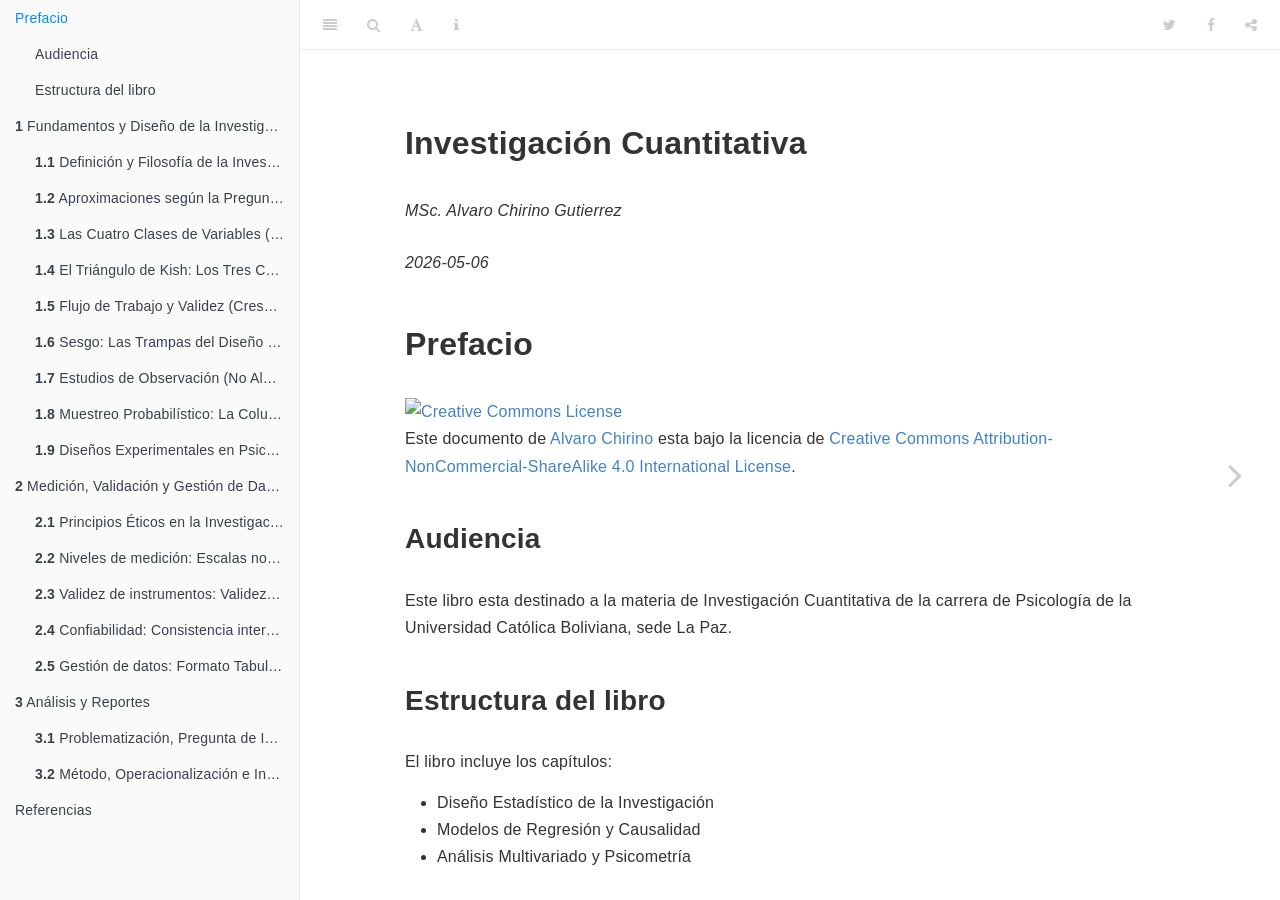
==== commit 294bf7e7: "update" ====
--- a/_book/index.html
+++ b/_book/index.html
@@ -23,7 +23,7 @@
 <meta name="author" content="MSc. Alvaro Chirino Gutierrez" />
 
 
-<meta name="date" content="2026-05-04" />
+<meta name="date" content="2026-05-06" />
 
   <meta name="viewport" content="width=device-width, initial-scale=1" />
   <meta name="apple-mobile-web-app-capable" content="yes" />
@@ -186,9 +186,15 @@
 <ul>
 <li class="chapter" data-level="3.1" data-path="análisis-y-reportes.html"><a href="análisis-y-reportes.html#problematizaci%C3%B3n-pregunta-de-investigaci%C3%B3n-y-poblaci%C3%B3n-objetivo"><i class="fa fa-check"></i><b>3.1</b> Problematización, Pregunta de Investigación y Población Objetivo</a>
 <ul>
-<li class="chapter" data-level="3.1.1" data-path="análisis-y-reportes.html"><a href="análisis-y-reportes.html#a.-la-problematizaci%C3%B3n-el-cimientomotivaci%C3%B3n-del-estudio"><i class="fa fa-check"></i><b>3.1.1</b> A. La Problematización (El cimiento/motivación del estudio)</a></li>
-<li class="chapter" data-level="3.1.2" data-path="análisis-y-reportes.html"><a href="análisis-y-reportes.html#b.-la-pregunta-de-investigaci%C3%B3n-el-norte-del-estudio"><i class="fa fa-check"></i><b>3.1.2</b> B. La Pregunta de Investigación (El “norte” del estudio)</a></li>
-<li class="chapter" data-level="3.1.3" data-path="análisis-y-reportes.html"><a href="análisis-y-reportes.html#c.-la-poblaci%C3%B3n-objetivo-a-qui%C3%A9nes-llegamos"><i class="fa fa-check"></i><b>3.1.3</b> C. La Población Objetivo (A quiénes llegamos)</a></li>
+<li class="chapter" data-level="3.1.1" data-path="análisis-y-reportes.html"><a href="análisis-y-reportes.html#la-problematizaci%C3%B3n-el-cimientomotivaci%C3%B3n-del-estudio"><i class="fa fa-check"></i><b>3.1.1</b> La Problematización (El cimiento/motivación del estudio)</a></li>
+<li class="chapter" data-level="3.1.2" data-path="análisis-y-reportes.html"><a href="análisis-y-reportes.html#la-pregunta-de-investigaci%C3%B3n-el-norte-del-estudio"><i class="fa fa-check"></i><b>3.1.2</b> La Pregunta de Investigación (El “norte” del estudio)</a></li>
+<li class="chapter" data-level="3.1.3" data-path="análisis-y-reportes.html"><a href="análisis-y-reportes.html#la-poblaci%C3%B3n-objetivo-a-qui%C3%A9nes-llegamos"><i class="fa fa-check"></i><b>3.1.3</b> La Población Objetivo (A quiénes llegamos)</a></li>
+</ul></li>
+<li class="chapter" data-level="3.2" data-path="análisis-y-reportes.html"><a href="análisis-y-reportes.html#m%C3%A9todo-operacionalizaci%C3%B3n-e-instrumento"><i class="fa fa-check"></i><b>3.2</b> Método, Operacionalización e Instrumento</a>
+<ul>
+<li class="chapter" data-level="3.2.1" data-path="análisis-y-reportes.html"><a href="análisis-y-reportes.html#definici%C3%B3n-del-m%C3%A9todo-unidades-y-muestra"><i class="fa fa-check"></i><b>3.2.1</b> Definición del Método, Unidades y Muestra</a></li>
+<li class="chapter" data-level="3.2.2" data-path="análisis-y-reportes.html"><a href="análisis-y-reportes.html#operacionalizaci%C3%B3n-de-variables-el-puente-entre-la-teor%C3%ADa-y-el-dato"><i class="fa fa-check"></i><b>3.2.2</b> Operacionalización de Variables (El puente entre la teoría y el dato)</a></li>
+<li class="chapter" data-level="3.2.3" data-path="análisis-y-reportes.html"><a href="análisis-y-reportes.html#elaboraci%C3%B3n-del-instrumento-arquitectura-de-captura"><i class="fa fa-check"></i><b>3.2.3</b> Elaboración del Instrumento (Arquitectura de Captura)</a></li>
 </ul></li>
 </ul></li>
 <li class="chapter" data-level="" data-path="referencias.html"><a href="referencias.html"><i class="fa fa-check"></i>Referencias</a></li>
@@ -212,7 +218,7 @@
 <div id="header">
 <h1 class="title">Investigación Cuantitativa</h1>
 <p class="author"><em>MSc. Alvaro Chirino Gutierrez</em></p>
-<p class="date"><em>2026-05-04</em></p>
+<p class="date"><em>2026-05-06</em></p>
 </div>
 <div id="prefacio" class="section level1 unnumbered hasAnchor">
 <h1>Prefacio<a href="index.html#prefacio" class="anchor-section" aria-label="Anchor link to header"></a></h1>
--- a/_book/style.css
+++ b/_book/style.css
@@ -1,106 +1,107 @@
-/* Caja para Actividades / Tips */
-.rmdtip {
-  padding: 1.5em;
-  margin-top: 20px;
-  margin-bottom: 20px;
-  background: #fdf6e3; /* Fondo crema suave */
-  border-left: 6px solid #f39c12; /* Borde naranja/dorado */
-  border-radius: 5px;
-  color: #5c3d00;
+/* ============================================================
+   ESTILOS PARA CAJAS DE CONTENIDO (RMarkdown)
+   Resuelve el problema de formato en listas y negritas internas
+   ============================================================ */
+
+/* --- CONFIGURACIÓN BASE PARA TODAS LAS CAJAS --- */
+.rmdtip, .rmdactivity, .rmdreinforce {
+  padding: 1.5em 1.5em 1.5em 2.5em; /* Espacio extra a la izquierda para el borde */
+  margin: 25px 0;
+  border-radius: 8px;
   position: relative;
-  box-shadow: 0 2px 5px rgba(0,0,0,0.1);
+  box-shadow: 0 4px 6px rgba(0,0,0,0.05);
+  line-height: 1.6; /* Mejora la legibilidad del texto interno */
 }
 
-/* Título de la actividad dentro de la caja */
-.rmdtip strong:first-child {
+/* Selector para el TÍTULO (Solo la primera negrita al inicio de la caja) */
+.rmdtip > strong:first-of-type, 
+.rmdactivity > strong:first-of-type, 
+.rmdreinforce > strong:first-of-type,
+.rmdtip > p:first-child > strong:first-child,
+.rmdactivity > p:first-child > strong:first-child,
+.rmdreinforce > p:first-child > strong:first-child {
   display: block;
-  font-size: 1.2em;
-  margin-bottom: 10px;
+  font-size: 1.25em;
+  margin-bottom: 12px;
+  margin-top: 0;
+  letter-spacing: -0.02em;
+}
+
+/* Iconos comunes (Posicionamiento mejorado) */
+.rmdtip::before, .rmdactivity::before, .rmdreinforce::before {
+  position: absolute;
+  top: -16px;
+  left: -16px;
+  width: 35px;
+  height: 35px;
+  border-radius: 50%;
+  text-align: center;
+  line-height: 35px;
+  font-size: 20px;
+  box-shadow: 0 2px 4px rgba(0,0,0,0.2);
+  z-index: 10;
+}
+
+/* --- 1. CAJA DE TIPS (AMARILLO/NARANJA) --- */
+.rmdtip {
+  background: #fdf6e3; 
+  border-left: 6px solid #f39c12;
+  color: #5c3d00;
+}
+
+.rmdtip::before {
+  content: "💡";
+  background: #f39c12;
+}
+
+.rmdtip > strong:first-of-type, 
+.rmdtip > p:first-child > strong:first-child {
   color: #d35400;
 }
 
-/* Icono decorativo (opcional) */
-.rmdtip::before {
-  content: "💡";
-  position: absolute;
-  top: -15px;
-  left: -15px;
-  background: #f39c12;
-  width: 30px;
-  height: 30px;
-  border-radius: 50%;
-  text-align: center;
-  line-height: 30px;
-  font-size: 18px;
-  box-shadow: 0 2px 4px rgba(0,0,0,0.2);
-}
-
-/* --- CAJA PARA ACTIVIDADES / EJERCICIOS --- */
+/* --- 2. CAJA DE ACTIVIDADES (AZUL) --- */
 .rmdactivity {
-  padding: 1.5em;
-  margin: 20px 0;
-  background: #eef7ff; /* Azul muy pálido */
-  border-left: 6px solid #3498db; /* Azul brillante */
-  border-radius: 5px;
+  background: #eef7ff;
+  border-left: 6px solid #3498db;
   color: #2c3e50;
-  position: relative;
-  box-shadow: 0 2px 5px rgba(0,0,0,0.05);
-}
-
-.rmdactivity strong:first-child {
-  display: block;
-  font-size: 1.1em;
-  margin-bottom: 8px;
-  color: #2980b9;
-  text-transform: uppercase;
-  letter-spacing: 0.5px;
 }
 
 .rmdactivity::before {
-  content: "📝"; /* Icono de lápiz/papel */
-  position: absolute;
-  top: -15px;
-  left: -15px;
+  content: "📝";
   background: #3498db;
-  width: 32px;
-  height: 32px;
-  border-radius: 50%;
-  text-align: center;
-  line-height: 32px;
-  font-size: 18px;
-  box-shadow: 0 2px 4px rgba(0,0,0,0.2);
 }
 
-/* --- CAJA PARA REFORZAR CONCEPTOS --- */
-.rmdreinforce {
-  padding: 1.5em;
-  margin: 20px 0;
-  background: #f0f9eb; /* Verde pálido */
-  border-left: 6px solid #27ae60; /* Verde esmeralda */
-  border-radius: 5px;
-  color: #1d3324;
-  position: relative;
-  box-shadow: 0 2px 5px rgba(0,0,0,0.05);
+.rmdactivity > strong:first-of-type, 
+.rmdactivity > p:first-child > strong:first-child {
+  color: #2980b9;
+  text-transform: uppercase;
+  font-size: 1.1em;
 }
 
-.rmdreinforce strong:first-child {
-  display: block;
-  font-size: 1.1em;
-  margin-bottom: 8px;
+/* --- 3. CAJA DE REFUERZO (VERDE) --- */
+.rmdreinforce {
+  background: #f0f9eb;
+  border-left: 6px solid #27ae60;
+  color: #1d3324;
+}
+
+.rmdreinforce::before {
+  content: "📚";
+  background: #27ae60;
+}
+
+.rmdreinforce > strong:first-of-type, 
+.rmdreinforce > p:first-child > strong:first-child {
   color: #1e8449;
 }
 
-.rmdreinforce::before {
-  content: "📚"; /* Icono de libros */
-  position: absolute;
-  top: -15px;
-  left: -15px;
-  background: #27ae60;
-  width: 32px;
-  height: 32px;
-  border-radius: 50%;
-  text-align: center;
-  line-height: 32px;
-  font-size: 18px;
-  box-shadow: 0 2px 4px rgba(0,0,0,0.2);
-}
+/* --- CORRECCIÓN PARA LISTAS Y FORMATO RMD --- */
+/* Asegura que las negritas dentro de listas no hereden el estilo de título */
+.rmdtip li strong, .rmdactivity li strong, .rmdreinforce li strong {
+  display: inline;
+  font-size: inherit;
+  color: inherit;
+  text-transform: none;
+  margin: 0;
+  letter-spacing: normal;
+}
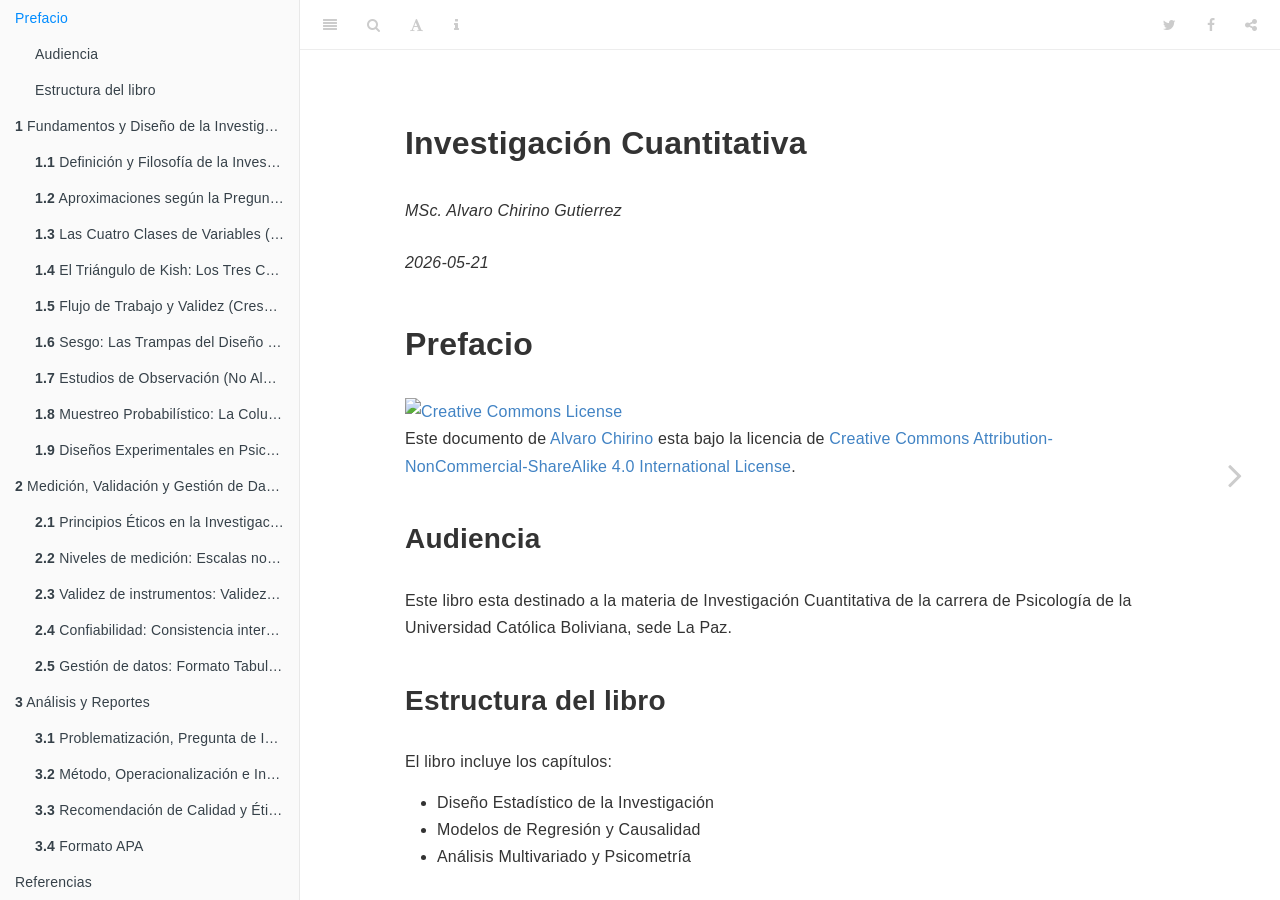
==== commit d3787936: "update" ====
--- a/_book/index.html
+++ b/_book/index.html
@@ -23,7 +23,7 @@
 <meta name="author" content="MSc. Alvaro Chirino Gutierrez" />
 
 
-<meta name="date" content="2026-05-06" />
+<meta name="date" content="2026-05-21" />
 
   <meta name="viewport" content="width=device-width, initial-scale=1" />
   <meta name="apple-mobile-web-app-capable" content="yes" />
@@ -196,6 +196,22 @@
 <li class="chapter" data-level="3.2.2" data-path="análisis-y-reportes.html"><a href="análisis-y-reportes.html#operacionalizaci%C3%B3n-de-variables-el-puente-entre-la-teor%C3%ADa-y-el-dato"><i class="fa fa-check"></i><b>3.2.2</b> Operacionalización de Variables (El puente entre la teoría y el dato)</a></li>
 <li class="chapter" data-level="3.2.3" data-path="análisis-y-reportes.html"><a href="análisis-y-reportes.html#elaboraci%C3%B3n-del-instrumento-arquitectura-de-captura"><i class="fa fa-check"></i><b>3.2.3</b> Elaboración del Instrumento (Arquitectura de Captura)</a></li>
 </ul></li>
+<li class="chapter" data-level="3.3" data-path="análisis-y-reportes.html"><a href="análisis-y-reportes.html#recomendaci%C3%B3n-de-calidad-y-%C3%A9tica-revisi%C3%B3n-externa"><i class="fa fa-check"></i><b>3.3</b> Recomendación de Calidad y Ética: Revisión Externa</a>
+<ul>
+<li class="chapter" data-level="3.3.1" data-path="análisis-y-reportes.html"><a href="análisis-y-reportes.html#instancias-de-validaci%C3%B3n-externa"><i class="fa fa-check"></i><b>3.3.1</b> Instancias de Validación Externa</a></li>
+<li class="chapter" data-level="3.3.2" data-path="análisis-y-reportes.html"><a href="análisis-y-reportes.html#flexibilidad-institucional-y-criterios-universales"><i class="fa fa-check"></i><b>3.3.2</b> Flexibilidad Institucional y Criterios Universales</a></li>
+<li class="chapter" data-level="3.3.3" data-path="análisis-y-reportes.html"><a href="análisis-y-reportes.html#integridad-cient%C3%ADfica-y-honestidad"><i class="fa fa-check"></i><b>3.3.3</b> Integridad Científica y Honestidad</a></li>
+</ul></li>
+<li class="chapter" data-level="3.4" data-path="análisis-y-reportes.html"><a href="análisis-y-reportes.html#formato-apa"><i class="fa fa-check"></i><b>3.4</b> Formato APA</a>
+<ul>
+<li class="chapter" data-level="3.4.1" data-path="análisis-y-reportes.html"><a href="análisis-y-reportes.html#tipos-de-documentos-y-su-estructura-global"><i class="fa fa-check"></i><b>3.4.1</b> Tipos de Documentos y su Estructura Global</a></li>
+<li class="chapter" data-level="3.4.2" data-path="análisis-y-reportes.html"><a href="análisis-y-reportes.html#formato-y-configuraci%C3%B3n-general"><i class="fa fa-check"></i><b>3.4.2</b> Formato y Configuración General</a></li>
+<li class="chapter" data-level="3.4.3" data-path="análisis-y-reportes.html"><a href="análisis-y-reportes.html#diferencias-en-portadas-y-encabezados"><i class="fa fa-check"></i><b>3.4.3</b> Diferencias en Portadas y Encabezados</a></li>
+<li class="chapter" data-level="3.4.4" data-path="análisis-y-reportes.html"><a href="análisis-y-reportes.html#recomendaciones-espec%C3%ADficas-para-tablas-figuras-y-f%C3%B3rmulas"><i class="fa fa-check"></i><b>3.4.4</b> Recomendaciones Específicas para Tablas, Figuras y Fórmulas</a></li>
+<li class="chapter" data-level="3.4.5" data-path="análisis-y-reportes.html"><a href="análisis-y-reportes.html#sistema-de-citaci%C3%B3n-y-referencias"><i class="fa fa-check"></i><b>3.4.5</b> Sistema de Citación y Referencias</a></li>
+<li class="chapter" data-level="3.4.6" data-path="análisis-y-reportes.html"><a href="análisis-y-reportes.html#check-list"><i class="fa fa-check"></i><b>3.4.6</b> Check list</a></li>
+<li class="chapter" data-level="3.4.7" data-path="análisis-y-reportes.html"><a href="análisis-y-reportes.html#enlaces-de-inter%C3%A9s"><i class="fa fa-check"></i><b>3.4.7</b> Enlaces de interés</a></li>
+</ul></li>
 </ul></li>
 <li class="chapter" data-level="" data-path="referencias.html"><a href="referencias.html"><i class="fa fa-check"></i>Referencias</a></li>
 </ul>
@@ -218,7 +234,7 @@
 <div id="header">
 <h1 class="title">Investigación Cuantitativa</h1>
 <p class="author"><em>MSc. Alvaro Chirino Gutierrez</em></p>
-<p class="date"><em>2026-05-06</em></p>
+<p class="date"><em>2026-05-21</em></p>
 </div>
 <div id="prefacio" class="section level1 unnumbered hasAnchor">
 <h1>Prefacio<a href="index.html#prefacio" class="anchor-section" aria-label="Anchor link to header"></a></h1>
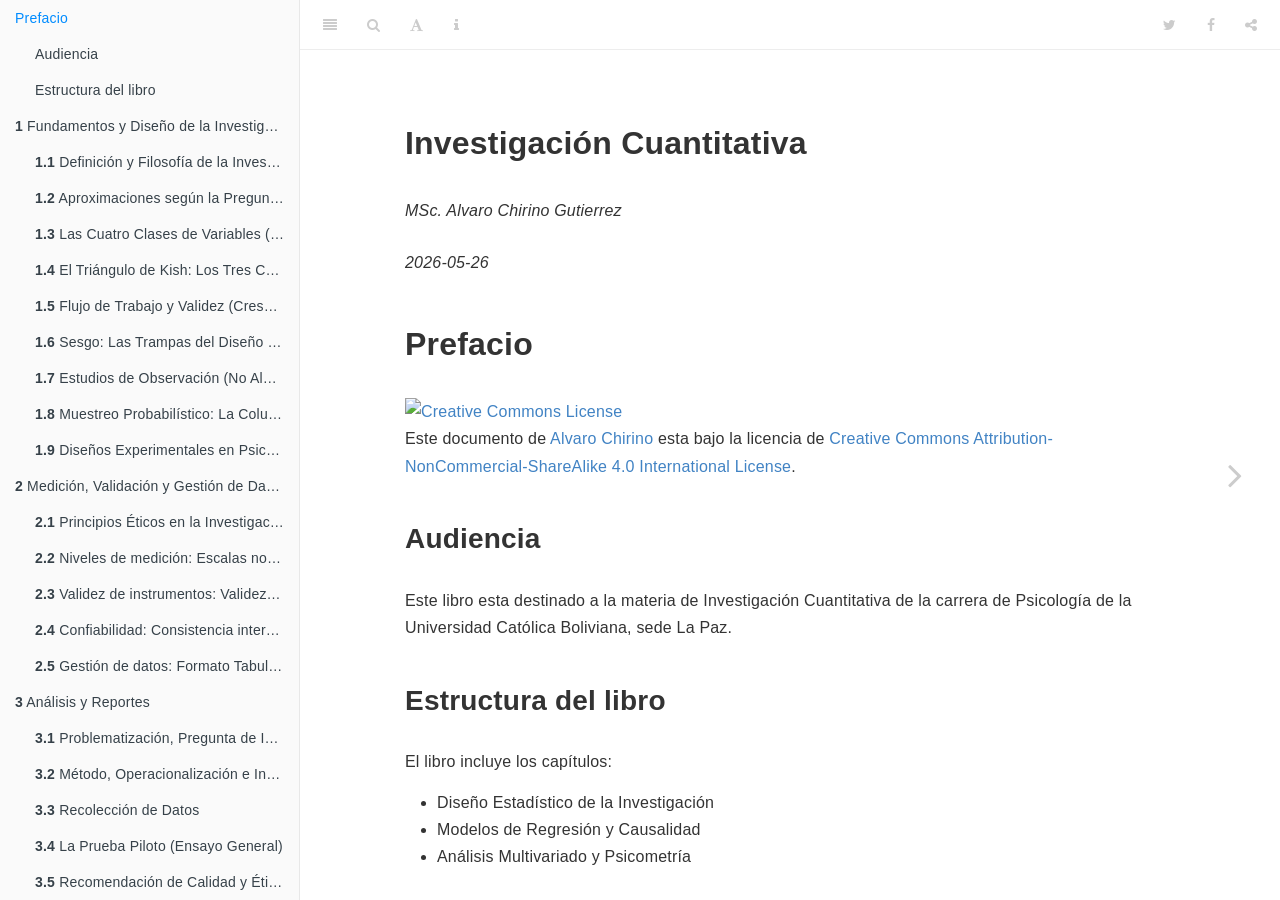
==== commit 1a2aaef0: "update" ====
--- a/_book/index.html
+++ b/_book/index.html
@@ -23,7 +23,7 @@
 <meta name="author" content="MSc. Alvaro Chirino Gutierrez" />
 
 
-<meta name="date" content="2026-05-21" />
+<meta name="date" content="2026-05-26" />
 
   <meta name="viewport" content="width=device-width, initial-scale=1" />
   <meta name="apple-mobile-web-app-capable" content="yes" />
@@ -196,21 +196,45 @@
 <li class="chapter" data-level="3.2.2" data-path="análisis-y-reportes.html"><a href="análisis-y-reportes.html#operacionalizaci%C3%B3n-de-variables-el-puente-entre-la-teor%C3%ADa-y-el-dato"><i class="fa fa-check"></i><b>3.2.2</b> Operacionalización de Variables (El puente entre la teoría y el dato)</a></li>
 <li class="chapter" data-level="3.2.3" data-path="análisis-y-reportes.html"><a href="análisis-y-reportes.html#elaboraci%C3%B3n-del-instrumento-arquitectura-de-captura"><i class="fa fa-check"></i><b>3.2.3</b> Elaboración del Instrumento (Arquitectura de Captura)</a></li>
 </ul></li>
-<li class="chapter" data-level="3.3" data-path="análisis-y-reportes.html"><a href="análisis-y-reportes.html#recomendaci%C3%B3n-de-calidad-y-%C3%A9tica-revisi%C3%B3n-externa"><i class="fa fa-check"></i><b>3.3</b> Recomendación de Calidad y Ética: Revisión Externa</a>
-<ul>
-<li class="chapter" data-level="3.3.1" data-path="análisis-y-reportes.html"><a href="análisis-y-reportes.html#instancias-de-validaci%C3%B3n-externa"><i class="fa fa-check"></i><b>3.3.1</b> Instancias de Validación Externa</a></li>
-<li class="chapter" data-level="3.3.2" data-path="análisis-y-reportes.html"><a href="análisis-y-reportes.html#flexibilidad-institucional-y-criterios-universales"><i class="fa fa-check"></i><b>3.3.2</b> Flexibilidad Institucional y Criterios Universales</a></li>
-<li class="chapter" data-level="3.3.3" data-path="análisis-y-reportes.html"><a href="análisis-y-reportes.html#integridad-cient%C3%ADfica-y-honestidad"><i class="fa fa-check"></i><b>3.3.3</b> Integridad Científica y Honestidad</a></li>
-</ul></li>
-<li class="chapter" data-level="3.4" data-path="análisis-y-reportes.html"><a href="análisis-y-reportes.html#formato-apa"><i class="fa fa-check"></i><b>3.4</b> Formato APA</a>
-<ul>
-<li class="chapter" data-level="3.4.1" data-path="análisis-y-reportes.html"><a href="análisis-y-reportes.html#tipos-de-documentos-y-su-estructura-global"><i class="fa fa-check"></i><b>3.4.1</b> Tipos de Documentos y su Estructura Global</a></li>
-<li class="chapter" data-level="3.4.2" data-path="análisis-y-reportes.html"><a href="análisis-y-reportes.html#formato-y-configuraci%C3%B3n-general"><i class="fa fa-check"></i><b>3.4.2</b> Formato y Configuración General</a></li>
-<li class="chapter" data-level="3.4.3" data-path="análisis-y-reportes.html"><a href="análisis-y-reportes.html#diferencias-en-portadas-y-encabezados"><i class="fa fa-check"></i><b>3.4.3</b> Diferencias en Portadas y Encabezados</a></li>
-<li class="chapter" data-level="3.4.4" data-path="análisis-y-reportes.html"><a href="análisis-y-reportes.html#recomendaciones-espec%C3%ADficas-para-tablas-figuras-y-f%C3%B3rmulas"><i class="fa fa-check"></i><b>3.4.4</b> Recomendaciones Específicas para Tablas, Figuras y Fórmulas</a></li>
-<li class="chapter" data-level="3.4.5" data-path="análisis-y-reportes.html"><a href="análisis-y-reportes.html#sistema-de-citaci%C3%B3n-y-referencias"><i class="fa fa-check"></i><b>3.4.5</b> Sistema de Citación y Referencias</a></li>
-<li class="chapter" data-level="3.4.6" data-path="análisis-y-reportes.html"><a href="análisis-y-reportes.html#check-list"><i class="fa fa-check"></i><b>3.4.6</b> Check list</a></li>
-<li class="chapter" data-level="3.4.7" data-path="análisis-y-reportes.html"><a href="análisis-y-reportes.html#enlaces-de-inter%C3%A9s"><i class="fa fa-check"></i><b>3.4.7</b> Enlaces de interés</a></li>
+<li class="chapter" data-level="3.3" data-path="análisis-y-reportes.html"><a href="análisis-y-reportes.html#recolecci%C3%B3n-de-datos"><i class="fa fa-check"></i><b>3.3</b> Recolección de Datos</a>
+<ul>
+<li class="chapter" data-level="3.3.1" data-path="análisis-y-reportes.html"><a href="análisis-y-reportes.html#modalidades-de-interacci%C3%B3n"><i class="fa fa-check"></i><b>3.3.1</b> Modalidades de Interacción</a></li>
+<li class="chapter" data-level="3.3.2" data-path="análisis-y-reportes.html"><a href="análisis-y-reportes.html#tecnolog%C3%ADas-de-recolecci%C3%B3n-capi-cati-cawi"><i class="fa fa-check"></i><b>3.3.2</b> Tecnologías de Recolección (CAPI, CATI, CAWI)</a></li>
+<li class="chapter" data-level="3.3.3" data-path="análisis-y-reportes.html"><a href="análisis-y-reportes.html#cuidados-cr%C3%ADticos-por-modalidad"><i class="fa fa-check"></i><b>3.3.3</b> Cuidados Críticos por Modalidad</a></li>
+</ul></li>
+<li class="chapter" data-level="3.4" data-path="análisis-y-reportes.html"><a href="análisis-y-reportes.html#la-prueba-piloto-ensayo-general"><i class="fa fa-check"></i><b>3.4</b> La Prueba Piloto (Ensayo General)</a>
+<ul>
+<li class="chapter" data-level="3.4.1" data-path="análisis-y-reportes.html"><a href="análisis-y-reportes.html#objetivos-clave"><i class="fa fa-check"></i><b>3.4.1</b> Objetivos Clave:</a></li>
+</ul></li>
+<li class="chapter" data-level="3.5" data-path="análisis-y-reportes.html"><a href="análisis-y-reportes.html#recomendaci%C3%B3n-de-calidad-y-%C3%A9tica-revisi%C3%B3n-externa"><i class="fa fa-check"></i><b>3.5</b> Recomendación de Calidad y Ética: Revisión Externa</a>
+<ul>
+<li class="chapter" data-level="3.5.1" data-path="análisis-y-reportes.html"><a href="análisis-y-reportes.html#instancias-de-validaci%C3%B3n-externa"><i class="fa fa-check"></i><b>3.5.1</b> Instancias de Validación Externa</a></li>
+<li class="chapter" data-level="3.5.2" data-path="análisis-y-reportes.html"><a href="análisis-y-reportes.html#flexibilidad-institucional-y-criterios-universales"><i class="fa fa-check"></i><b>3.5.2</b> Flexibilidad Institucional y Criterios Universales</a></li>
+<li class="chapter" data-level="3.5.3" data-path="análisis-y-reportes.html"><a href="análisis-y-reportes.html#integridad-cient%C3%ADfica-y-honestidad"><i class="fa fa-check"></i><b>3.5.3</b> Integridad Científica y Honestidad</a></li>
+</ul></li>
+<li class="chapter" data-level="3.6" data-path="análisis-y-reportes.html"><a href="análisis-y-reportes.html#gesti%C3%B3n-y-pre-procesamiento"><i class="fa fa-check"></i><b>3.6</b> Gestión y Pre procesamiento</a>
+<ul>
+<li class="chapter" data-level="3.6.1" data-path="análisis-y-reportes.html"><a href="análisis-y-reportes.html#transcripci%C3%B3n-y-vaciado-digital-data-entry"><i class="fa fa-check"></i><b>3.6.1</b> Transcripción y Vaciado Digital (Data Entry)</a></li>
+<li class="chapter" data-level="3.6.2" data-path="análisis-y-reportes.html"><a href="análisis-y-reportes.html#codificaci%C3%B3n-t%C3%A9cnica-y-recodificaci%C3%B3n"><i class="fa fa-check"></i><b>3.6.2</b> Codificación Técnica y Recodificación</a></li>
+<li class="chapter" data-level="3.6.3" data-path="análisis-y-reportes.html"><a href="análisis-y-reportes.html#cr%C3%ADtica-de-datos"><i class="fa fa-check"></i><b>3.6.3</b> Crítica de Datos</a></li>
+<li class="chapter" data-level="3.6.4" data-path="análisis-y-reportes.html"><a href="análisis-y-reportes.html#chequeo-de-consistencia-validaci%C3%B3n-interna"><i class="fa fa-check"></i><b>3.6.4</b> Chequeo de Consistencia (Validación Interna)</a></li>
+</ul></li>
+<li class="chapter" data-level="3.7" data-path="análisis-y-reportes.html"><a href="análisis-y-reportes.html#formato-apa"><i class="fa fa-check"></i><b>3.7</b> Formato APA</a>
+<ul>
+<li class="chapter" data-level="3.7.1" data-path="análisis-y-reportes.html"><a href="análisis-y-reportes.html#tipos-de-documentos-y-su-estructura-global"><i class="fa fa-check"></i><b>3.7.1</b> Tipos de Documentos y su Estructura Global</a></li>
+<li class="chapter" data-level="3.7.2" data-path="análisis-y-reportes.html"><a href="análisis-y-reportes.html#formato-y-configuraci%C3%B3n-general"><i class="fa fa-check"></i><b>3.7.2</b> Formato y Configuración General</a></li>
+<li class="chapter" data-level="3.7.3" data-path="análisis-y-reportes.html"><a href="análisis-y-reportes.html#diferencias-en-portadas-y-encabezados"><i class="fa fa-check"></i><b>3.7.3</b> Diferencias en Portadas y Encabezados</a></li>
+<li class="chapter" data-level="3.7.4" data-path="análisis-y-reportes.html"><a href="análisis-y-reportes.html#recomendaciones-espec%C3%ADficas-para-tablas-figuras-y-f%C3%B3rmulas"><i class="fa fa-check"></i><b>3.7.4</b> Recomendaciones Específicas para Tablas, Figuras y Fórmulas</a></li>
+<li class="chapter" data-level="3.7.5" data-path="análisis-y-reportes.html"><a href="análisis-y-reportes.html#sistema-de-citaci%C3%B3n-y-referencias"><i class="fa fa-check"></i><b>3.7.5</b> Sistema de Citación y Referencias</a></li>
+<li class="chapter" data-level="3.7.6" data-path="análisis-y-reportes.html"><a href="análisis-y-reportes.html#check-list"><i class="fa fa-check"></i><b>3.7.6</b> Check list</a></li>
+<li class="chapter" data-level="3.7.7" data-path="análisis-y-reportes.html"><a href="análisis-y-reportes.html#enlaces-de-inter%C3%A9s"><i class="fa fa-check"></i><b>3.7.7</b> Enlaces de interés</a></li>
+</ul></li>
+<li class="chapter" data-level="3.8" data-path="análisis-y-reportes.html"><a href="análisis-y-reportes.html#herramientas-estad%C3%ADsticas-para-la-investigaci%C3%B3n"><i class="fa fa-check"></i><b>3.8</b> Herramientas Estadísticas para la Investigación</a>
+<ul>
+<li class="chapter" data-level="3.8.1" data-path="análisis-y-reportes.html"><a href="análisis-y-reportes.html#advertencias-sobre-el-muestreo-y-la-inferencia"><i class="fa fa-check"></i><b>3.8.1</b> Advertencias sobre el Muestreo y la Inferencia</a></li>
+<li class="chapter" data-level="3.8.2" data-path="análisis-y-reportes.html"><a href="análisis-y-reportes.html#conceptos-centrales-hip%C3%B3tesis-errores-y-valor-p"><i class="fa fa-check"></i><b>3.8.2</b> Conceptos Centrales: Hipótesis, Errores y Valor p</a></li>
+<li class="chapter" data-level="3.8.3" data-path="análisis-y-reportes.html"><a href="análisis-y-reportes.html#preguntas-correlacionales"><i class="fa fa-check"></i><b>3.8.3</b> Preguntas Correlacionales</a></li>
+<li class="chapter" data-level="3.8.4" data-path="análisis-y-reportes.html"><a href="análisis-y-reportes.html#preguntas-relacionales-diferencias-y-asociaci%C3%B3n"><i class="fa fa-check"></i><b>3.8.4</b> 3. Preguntas Relacionales (Diferencias y Asociación)</a></li>
 </ul></li>
 </ul></li>
 <li class="chapter" data-level="" data-path="referencias.html"><a href="referencias.html"><i class="fa fa-check"></i>Referencias</a></li>
@@ -234,7 +258,7 @@
 <div id="header">
 <h1 class="title">Investigación Cuantitativa</h1>
 <p class="author"><em>MSc. Alvaro Chirino Gutierrez</em></p>
-<p class="date"><em>2026-05-21</em></p>
+<p class="date"><em>2026-05-26</em></p>
 </div>
 <div id="prefacio" class="section level1 unnumbered hasAnchor">
 <h1>Prefacio<a href="index.html#prefacio" class="anchor-section" aria-label="Anchor link to header"></a></h1>
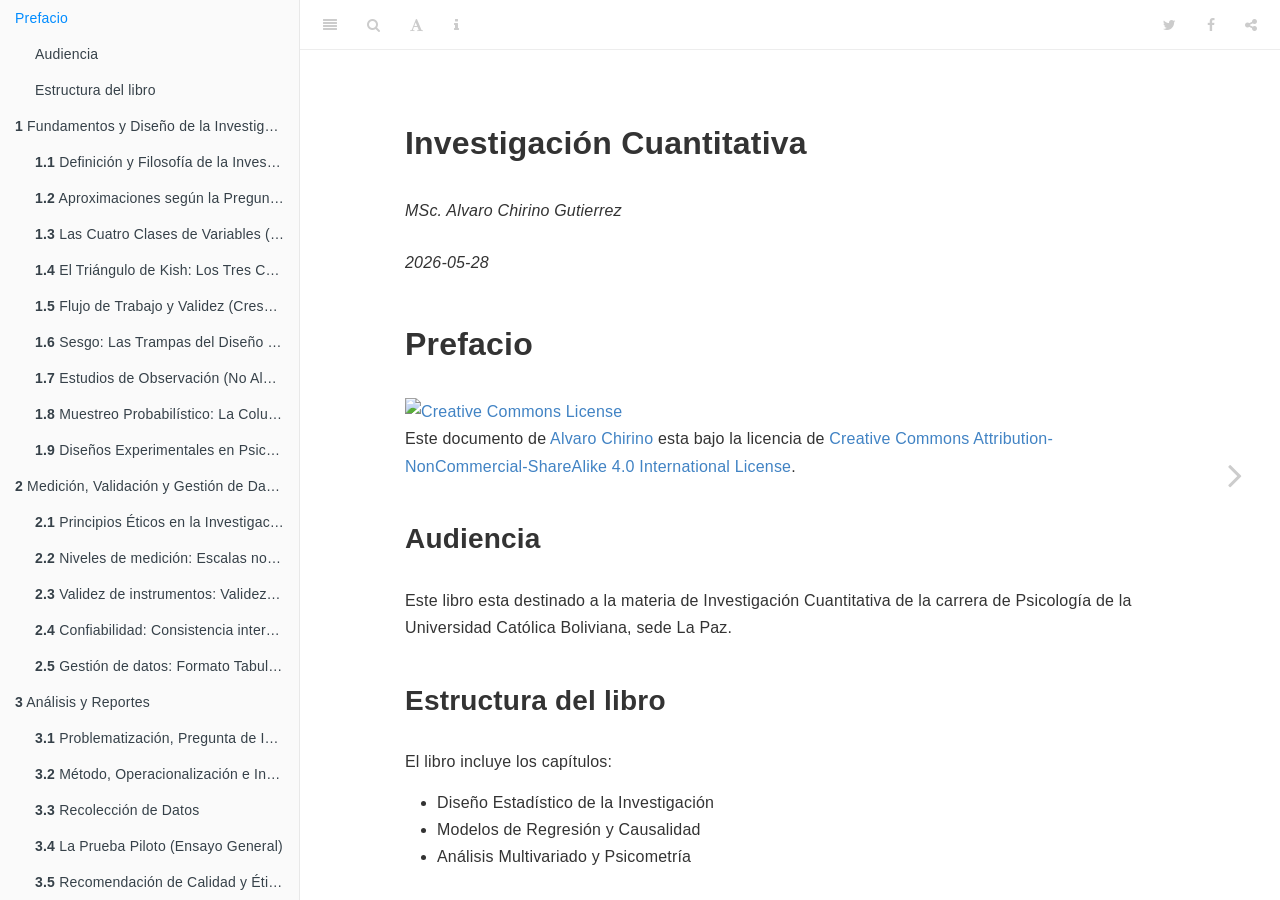
==== commit feb0e57f: "update" ====
--- a/_book/index.html
+++ b/_book/index.html
@@ -23,7 +23,7 @@
 <meta name="author" content="MSc. Alvaro Chirino Gutierrez" />
 
 
-<meta name="date" content="2026-05-26" />
+<meta name="date" content="2026-05-28" />
 
   <meta name="viewport" content="width=device-width, initial-scale=1" />
   <meta name="apple-mobile-web-app-capable" content="yes" />
@@ -233,8 +233,9 @@
 <ul>
 <li class="chapter" data-level="3.8.1" data-path="análisis-y-reportes.html"><a href="análisis-y-reportes.html#advertencias-sobre-el-muestreo-y-la-inferencia"><i class="fa fa-check"></i><b>3.8.1</b> Advertencias sobre el Muestreo y la Inferencia</a></li>
 <li class="chapter" data-level="3.8.2" data-path="análisis-y-reportes.html"><a href="análisis-y-reportes.html#conceptos-centrales-hip%C3%B3tesis-errores-y-valor-p"><i class="fa fa-check"></i><b>3.8.2</b> Conceptos Centrales: Hipótesis, Errores y Valor p</a></li>
-<li class="chapter" data-level="3.8.3" data-path="análisis-y-reportes.html"><a href="análisis-y-reportes.html#preguntas-correlacionales"><i class="fa fa-check"></i><b>3.8.3</b> Preguntas Correlacionales</a></li>
-<li class="chapter" data-level="3.8.4" data-path="análisis-y-reportes.html"><a href="análisis-y-reportes.html#preguntas-relacionales-diferencias-y-asociaci%C3%B3n"><i class="fa fa-check"></i><b>3.8.4</b> 3. Preguntas Relacionales (Diferencias y Asociación)</a></li>
+<li class="chapter" data-level="3.8.3" data-path="análisis-y-reportes.html"><a href="análisis-y-reportes.html#preguntas-descriptivas"><i class="fa fa-check"></i><b>3.8.3</b> Preguntas Descriptivas</a></li>
+<li class="chapter" data-level="3.8.4" data-path="análisis-y-reportes.html"><a href="análisis-y-reportes.html#preguntas-correlacionales"><i class="fa fa-check"></i><b>3.8.4</b> Preguntas Correlacionales</a></li>
+<li class="chapter" data-level="3.8.5" data-path="análisis-y-reportes.html"><a href="análisis-y-reportes.html#preguntas-relacionales-diferencias-y-asociaci%C3%B3n"><i class="fa fa-check"></i><b>3.8.5</b> 3. Preguntas Relacionales (Diferencias y Asociación)</a></li>
 </ul></li>
 </ul></li>
 <li class="chapter" data-level="" data-path="referencias.html"><a href="referencias.html"><i class="fa fa-check"></i>Referencias</a></li>
@@ -258,7 +259,7 @@
 <div id="header">
 <h1 class="title">Investigación Cuantitativa</h1>
 <p class="author"><em>MSc. Alvaro Chirino Gutierrez</em></p>
-<p class="date"><em>2026-05-26</em></p>
+<p class="date"><em>2026-05-28</em></p>
 </div>
 <div id="prefacio" class="section level1 unnumbered hasAnchor">
 <h1>Prefacio<a href="index.html#prefacio" class="anchor-section" aria-label="Anchor link to header"></a></h1>
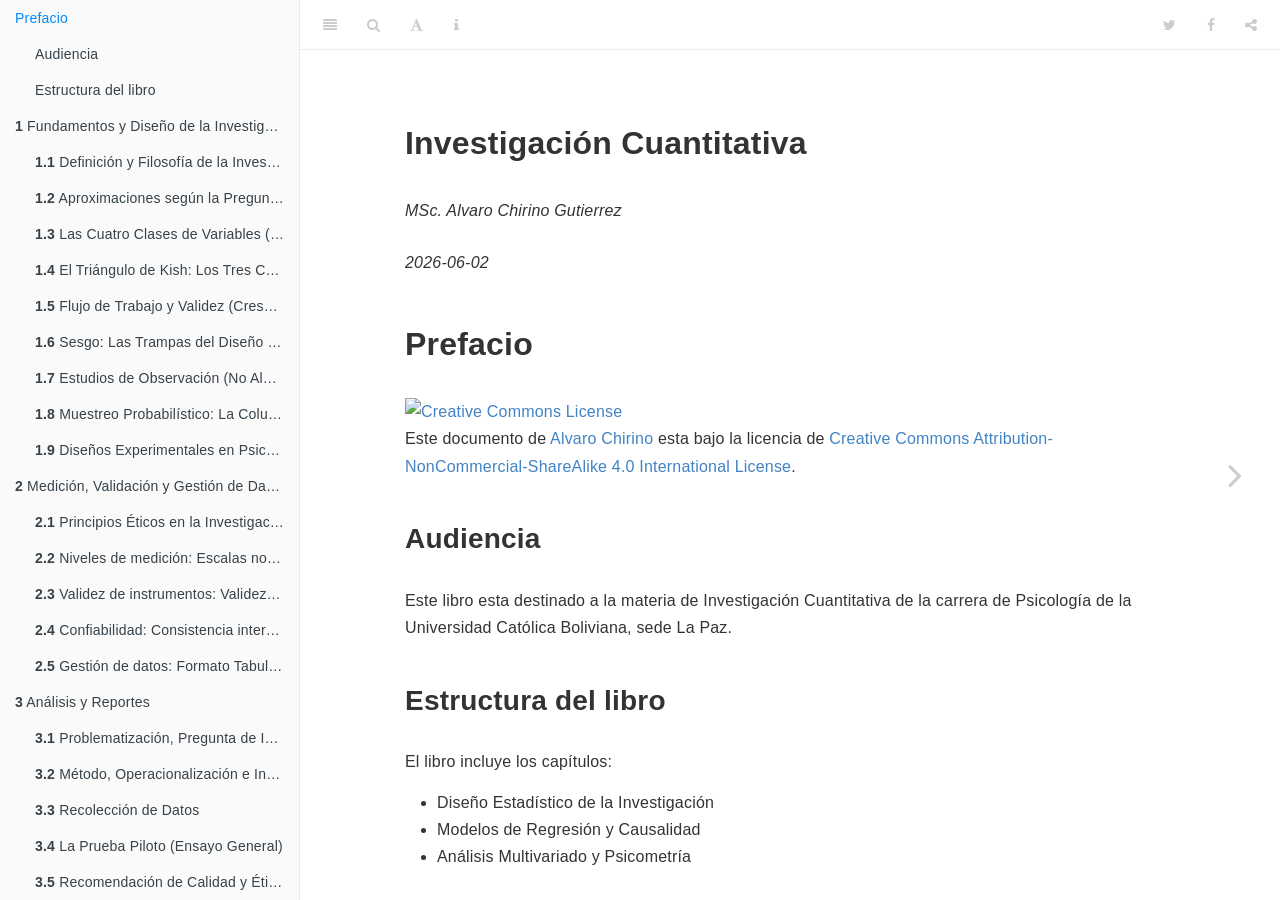
==== commit 6b1f9a5d: "up" ====
--- a/_book/index.html
+++ b/_book/index.html
@@ -23,7 +23,7 @@
 <meta name="author" content="MSc. Alvaro Chirino Gutierrez" />
 
 
-<meta name="date" content="2026-05-28" />
+<meta name="date" content="2026-06-02" />
 
   <meta name="viewport" content="width=device-width, initial-scale=1" />
   <meta name="apple-mobile-web-app-capable" content="yes" />
@@ -235,7 +235,7 @@
 <li class="chapter" data-level="3.8.2" data-path="análisis-y-reportes.html"><a href="análisis-y-reportes.html#conceptos-centrales-hip%C3%B3tesis-errores-y-valor-p"><i class="fa fa-check"></i><b>3.8.2</b> Conceptos Centrales: Hipótesis, Errores y Valor p</a></li>
 <li class="chapter" data-level="3.8.3" data-path="análisis-y-reportes.html"><a href="análisis-y-reportes.html#preguntas-descriptivas"><i class="fa fa-check"></i><b>3.8.3</b> Preguntas Descriptivas</a></li>
 <li class="chapter" data-level="3.8.4" data-path="análisis-y-reportes.html"><a href="análisis-y-reportes.html#preguntas-correlacionales"><i class="fa fa-check"></i><b>3.8.4</b> Preguntas Correlacionales</a></li>
-<li class="chapter" data-level="3.8.5" data-path="análisis-y-reportes.html"><a href="análisis-y-reportes.html#preguntas-relacionales-diferencias-y-asociaci%C3%B3n"><i class="fa fa-check"></i><b>3.8.5</b> 3. Preguntas Relacionales (Diferencias y Asociación)</a></li>
+<li class="chapter" data-level="3.8.5" data-path="análisis-y-reportes.html"><a href="análisis-y-reportes.html#preguntas-relacionales-diferencias-y-asociaci%C3%B3n"><i class="fa fa-check"></i><b>3.8.5</b> Preguntas Relacionales (Diferencias y Asociación)</a></li>
 </ul></li>
 </ul></li>
 <li class="chapter" data-level="" data-path="referencias.html"><a href="referencias.html"><i class="fa fa-check"></i>Referencias</a></li>
@@ -259,7 +259,7 @@
 <div id="header">
 <h1 class="title">Investigación Cuantitativa</h1>
 <p class="author"><em>MSc. Alvaro Chirino Gutierrez</em></p>
-<p class="date"><em>2026-05-28</em></p>
+<p class="date"><em>2026-06-02</em></p>
 </div>
 <div id="prefacio" class="section level1 unnumbered hasAnchor">
 <h1>Prefacio<a href="index.html#prefacio" class="anchor-section" aria-label="Anchor link to header"></a></h1>
